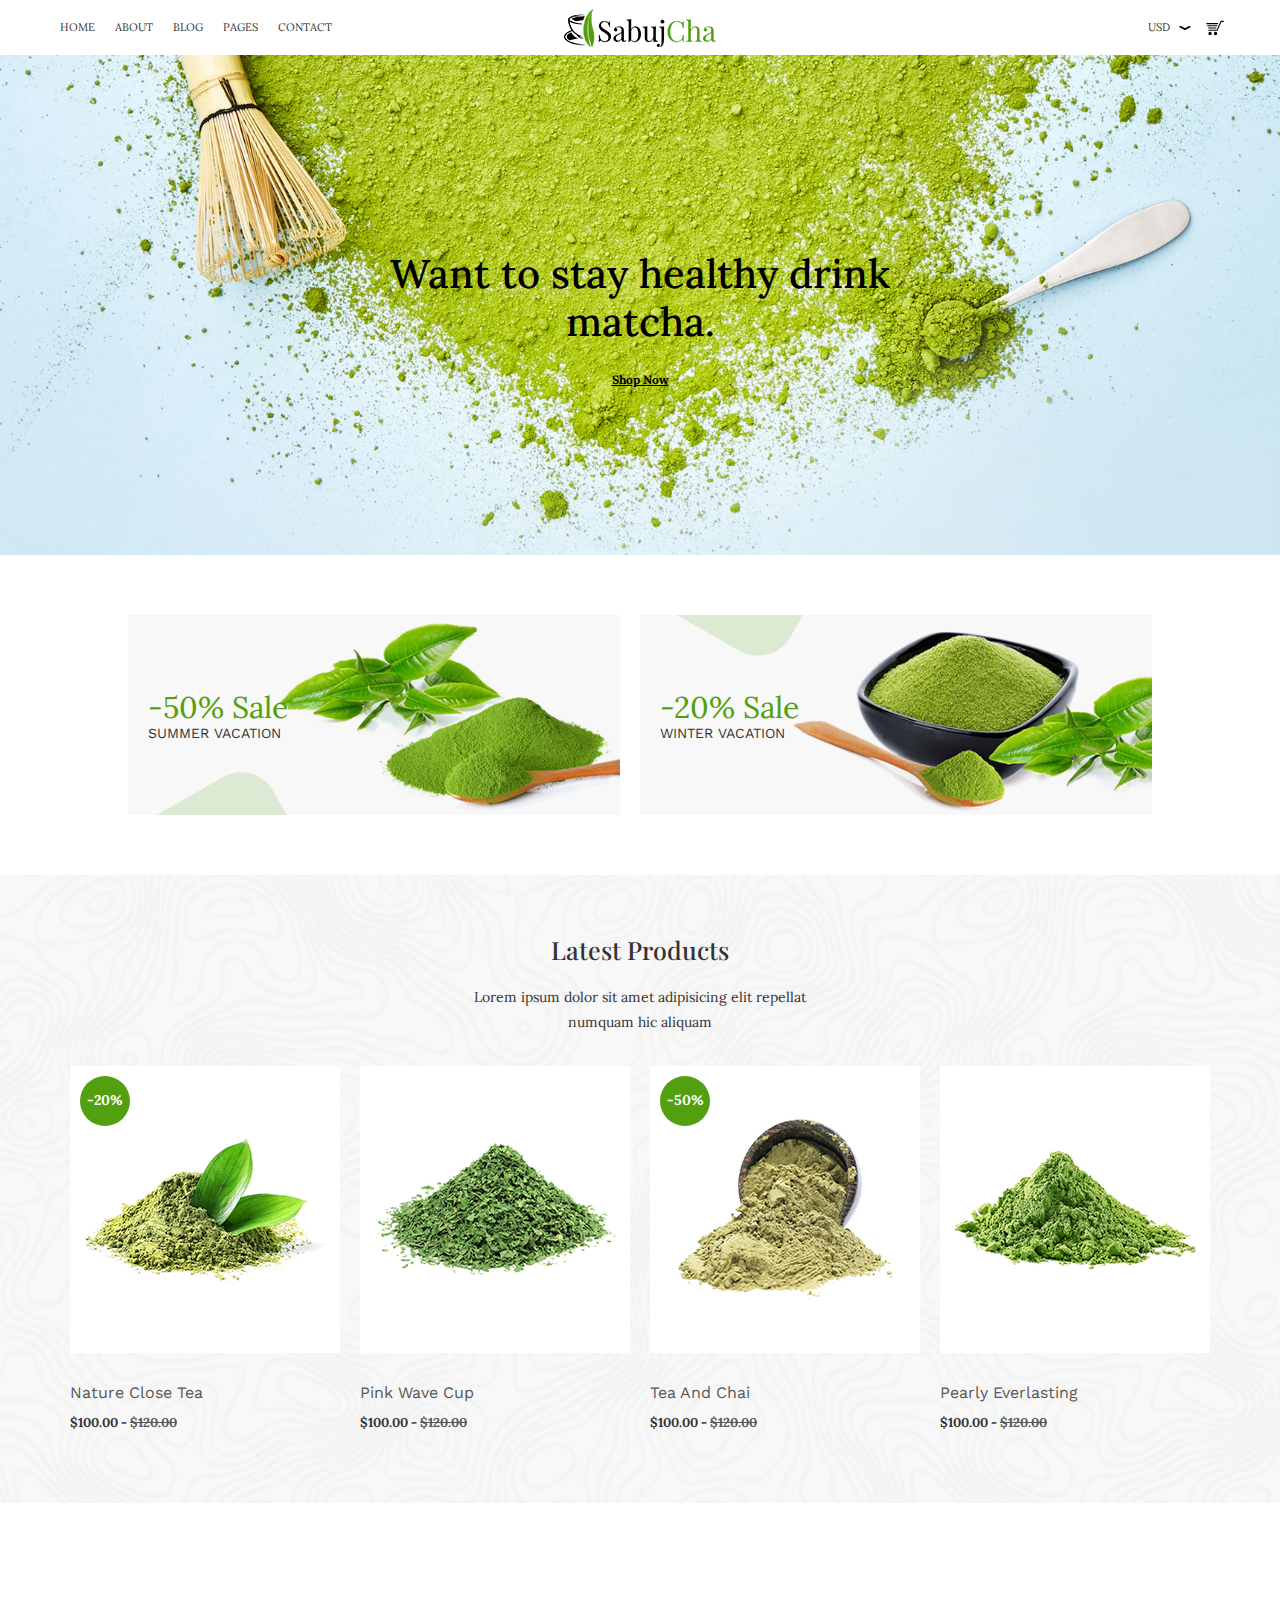
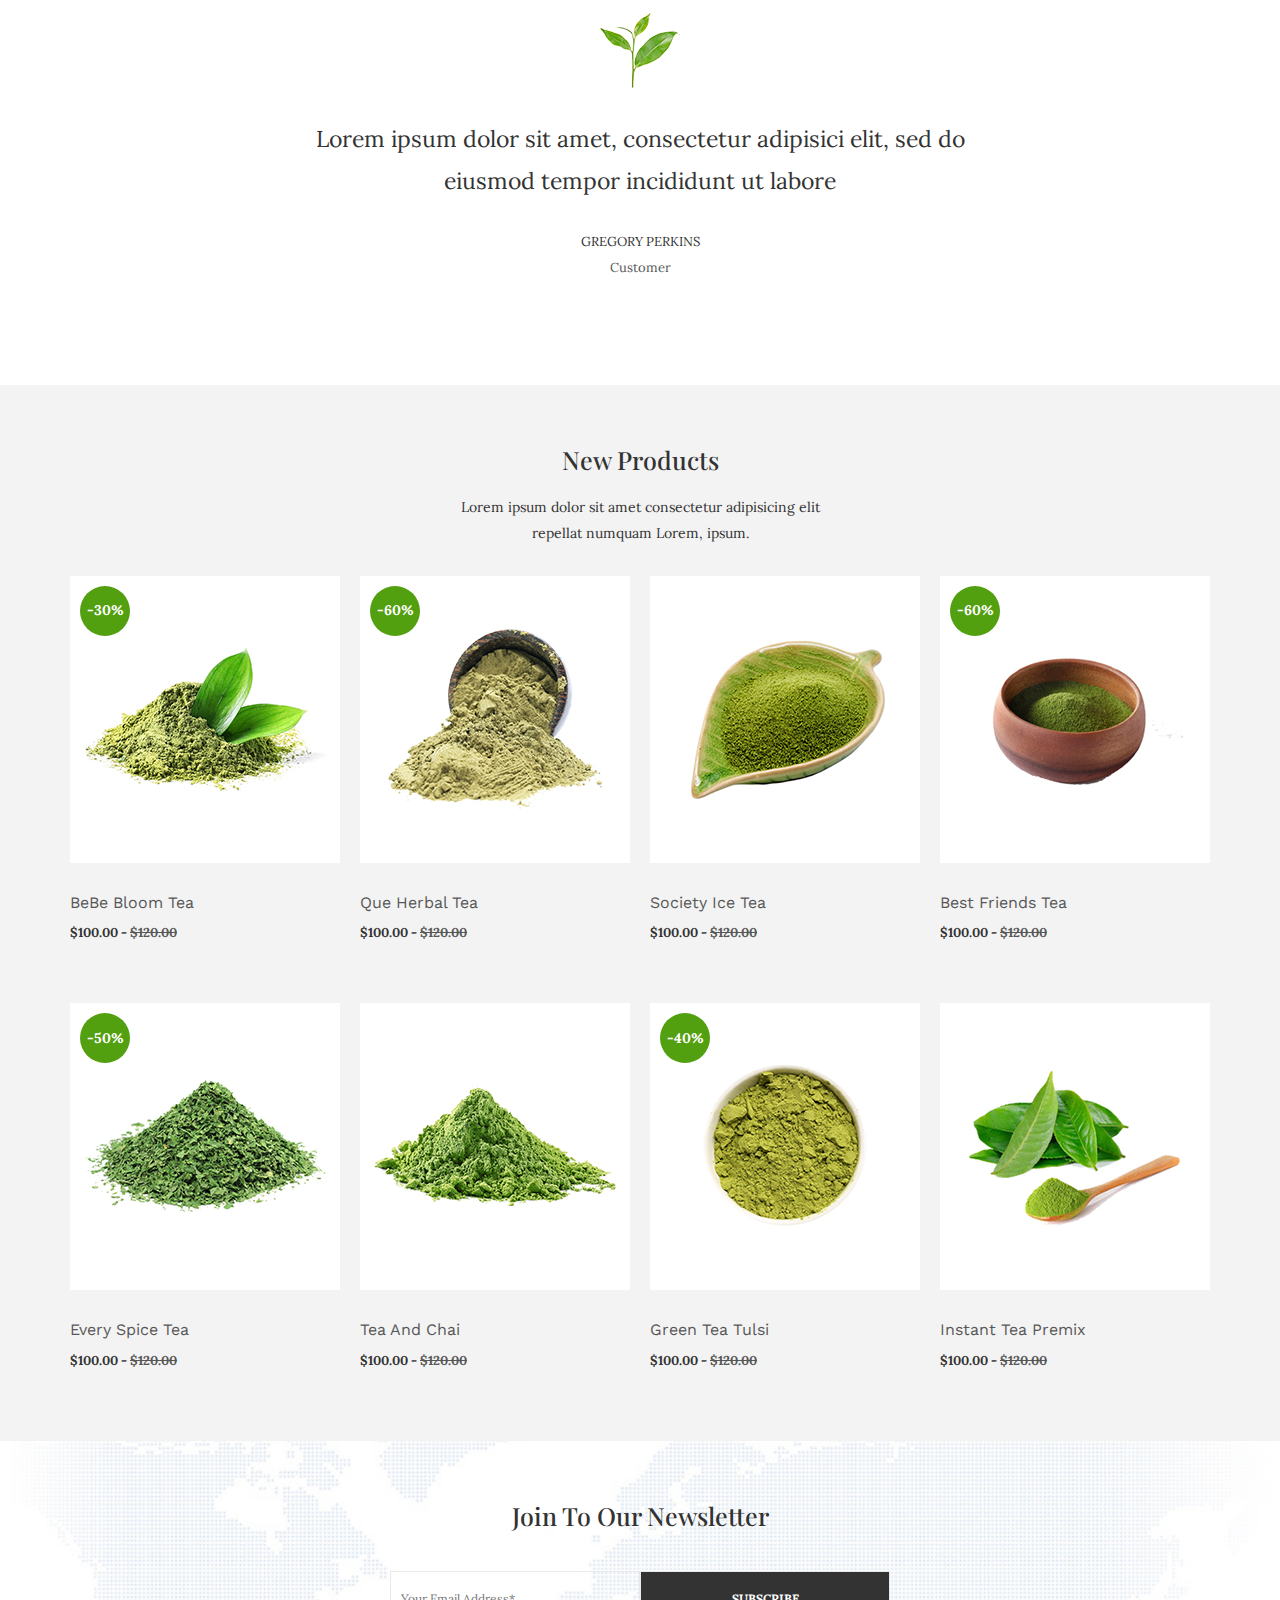
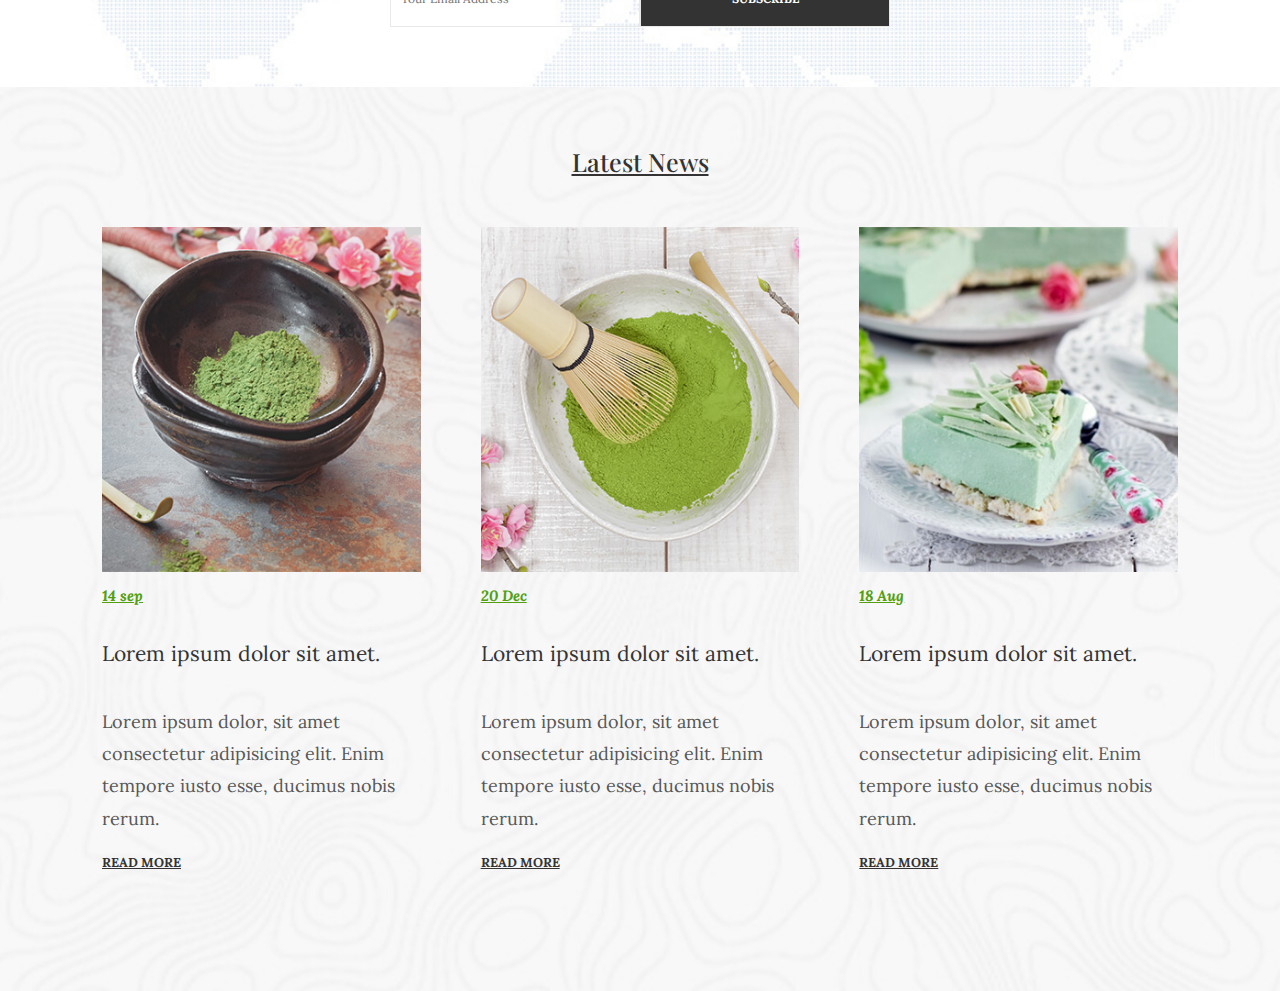
==== index.html @ c45be4be "Se finaliza la sección de -Latest News" ====
<!DOCTYPE html>
<html lang="en">
<head>
    <meta charset="UTF-8">
    <meta http-equiv="X-UA-Compatible" content="IE=edge">
    <meta name="viewport" content="width=device-width, initial-scale=1.0">

    <title>SabujCha Té</title>

    <!-- Google Fonts -->
    <link rel="preconnect" href="https://fonts.googleapis.com">
    <link rel="preconnect" href="https://fonts.gstatic.com" crossorigin>
    <link href="https://fonts.googleapis.com/css2?family=Lora&family=Playfair+Display:wght@500&family=Work+Sans:wght@500&display=swap" rel="stylesheet">

    <!-- Normalize -->
    <link rel="stylesheet" href="css/normalize.css">

    <!-- Estilos -->
    <link rel="stylesheet" href="css/estilos.css">
</head>
<body>
    <!--* Header *-->
    <header class="header">
        <!-- Navegación -->
        <nav class="navegacion escritorio">
            <a href="#" class="navegacion__enlace">Home</a>
            <a href="#" class="navegacion__enlace">About</a>
            <a href="#" class="navegacion__enlace">Blog</a>
            <a href="#" class="navegacion__enlace">Pages</a>
            <a href="#" class="navegacion__enlace">Contact</a>
        </nav>

        <!-- Logo -->
        <div class="header__logo">
            <img src="img/logo.png" alt="Logo">
        </div>

        <!-- Tienda -->
        <div class="tienda">
            <p>USD</p>

            <img src="img/curved-down.svg" alt="Icono" class="tienda__icono">

            <img src="img/navigation-menu.svg" alt="Icono" class="tienda__icono tienda__icono--movil">

            <img src="img/cart-alt.svg" alt="Icono" class="tienda__icono tienda__icono--rotate">
        </div>
    </header> <!--* /Header *-->

    <!--* Hero *-->
    <div class="hero">
        <h1 class="hero__titulo">
            Want to stay healthy drink matcha.
        </h1>

        <a href="#" class="hero__enlace">Shop Now</a>
    </div> <!--* /Hero *-->

    <!--* Banner *-->
    <div class="banner contenedor">
        <div class="banner-card banner-card--1">
            <p class="banner-card__descuento">-50% Sale</p>

            <p class="banner-card__nombre">Summer Vacation  </p>
        </div>

        <div class="banner-card banner-card--2">
            <p class="banner-card__descuento">-20% Sale</p>

            <p class="banner-card__nombre">Winter Vacation  </p>
        </div>
    </div> <!--* /Banner *-->

    <!--* Latest Products *-->
    <section class="latest-products">
        <h2 class="latest-products__heading">Latest Products</h2>

        <p class="latest-products__texto">
            Lorem ipsum dolor sit amet adipisicing elit repellat numquam hic aliquam
        </p>

        <!-- Productos Galería -->
        <div class="productos-galeria">
            <!-- Producto -->
            <div class="card-producto">
                <div class="card-producto--off">
                    <p>-20%</p>
                </div>

                <img src="img/product-1.jpg" alt="Imagen producto" class="card-producto__img">
    
                <p class="card-producto__nombre">Nature close tea</p>
    
                <p class="card-producto__precio">$100.00 - <span>$120.00</span></p>
            </div> <!-- /Producto -->

            <!-- Producto -->
            <div class="card-producto">
                <img src="img/product-2.jpg" alt="Imagen producto" class="card-producto__img">
    
                <p class="card-producto__nombre">Pink wave cup</p>
    
                <p class="card-producto__precio">$100.00 - <span>$120.00</span></p>
            </div> <!-- /Producto -->

            <!-- Producto -->
            <div class="card-producto">
                <div class="card-producto--off">
                    <p>-50%</p>
                </div>

                <img src="img/product-3.jpg" alt="Imagen producto" class="card-producto__img">
    
                <p class="card-producto__nombre">Tea and Chai</p>
    
                <p class="card-producto__precio">$100.00 - <span>$120.00</span></p>
            </div> <!-- /Producto -->
            
            <!-- Producto -->
            <div class="card-producto">
                <img src="img/product-4.jpg" alt="Imagen producto" class="card-producto__img">
    
                <p class="card-producto__nombre">Pearly Everlasting</p>
    
                <p class="card-producto__precio">$100.00 - <span>$120.00</span></p>
            </div> <!-- /Producto -->
        </div> <!-- Productos Galería -->
    </section> <!--* /Latest Products *-->

    <!--* Testimonio *-->
    <div class="testimonio contenedor">
        <img src="img/testi.png" alt="Imagen testimonio" class="testimonio__img">

        <p class="testimonio__texto">
            Lorem ipsum dolor sit amet, consectetur adipisici elit, sed do eiusmod tempor incididunt ut labore
        </p>

        <p class="testimonio__autor">Gregory Perkins</p>

        <p class="testimonio__rol">Customer</p>
    </div> <!--* /Testimonio *-->

    <!--* New Products *-->
    <section class="new-products">
        <h2 class="new-products__heading">New Products</h2>

        <p class="new-products__texto">
            Lorem ipsum dolor sit amet consectetur adipisicing elit repellat numquam Lorem, ipsum.
        </p>

        <!-- Productos Galería -->
        <div class="productos-galeria">
            <!-- Producto -->
            <div class="card-producto">
                <div class="card-producto--off">
                    <p>-30%</p>
                </div>

                <img src="img/product-1.jpg" alt="Imagen producto" class="card-producto__img">
    
                <p class="card-producto__nombre">BeBe bloom tea</p>
    
                <p class="card-producto__precio">$100.00 - <span>$120.00</span></p>
            </div> <!-- /Producto -->

            <!-- Producto -->
            <div class="card-producto">
                <div class="card-producto--off">
                    <p>-60%</p>
                </div>

                <img src="img/product-3.jpg" alt="Imagen producto" class="card-producto__img">
    
                <p class="card-producto__nombre">Que herbal tea</p>
    
                <p class="card-producto__precio">$100.00 - <span>$120.00</span></p>
            </div> <!-- /Producto -->
            
            <!-- Producto -->
            <div class="card-producto">
                <img src="img/product-5.jpg" alt="Imagen producto" class="card-producto__img">
    
                <p class="card-producto__nombre">Society ice tea</p>
    
                <p class="card-producto__precio">$100.00 - <span>$120.00</span></p>
            </div> <!-- /Producto -->

            <!-- Producto -->
            <div class="card-producto">
                <div class="card-producto--off">
                    <p>-60%</p>
                </div>

                <img src="img/product-7.jpg" alt="Imagen producto" class="card-producto__img">
    
                <p class="card-producto__nombre">Best friends tea</p>
    
                <p class="card-producto__precio">$100.00 - <span>$120.00</span></p>
            </div> <!-- /Producto -->
            
            <!-- Producto -->
            <div class="card-producto">
                <div class="card-producto--off">
                    <p>-50%</p>
                </div>

                <img src="img/product-2.jpg" alt="Imagen producto" class="card-producto__img">
    
                <p class="card-producto__nombre">Every spice tea</p>
    
                <p class="card-producto__precio">$100.00 - <span>$120.00</span></p>
            </div> <!-- /Producto -->

            <!-- Producto -->
            <div class="card-producto">
                <img src="img/product-4.jpg" alt="Imagen producto" class="card-producto__img">
    
                <p class="card-producto__nombre">Tea and chai</p>
    
                <p class="card-producto__precio">$100.00 - <span>$120.00</span></p>
            </div> <!-- /Producto -->

            <!-- Producto -->
            <div class="card-producto">
                <div class="card-producto--off">
                    <p>-40%</p>
                </div>

                <img src="img/product-6.jpg" alt="Imagen producto" class="card-producto__img">
    
                <p class="card-producto__nombre">Green tea tulsi</p>
    
                <p class="card-producto__precio">$100.00 - <span>$120.00</span></p>
            </div> <!-- /Producto -->

            <!-- Producto -->
            <div class="card-producto">
                <img src="img/product-8.jpg" alt="Imagen producto" class="card-producto__img">
    
                <p class="card-producto__nombre">Instant tea premix</p>
    
                <p class="card-producto__precio">$100.00 - <span>$120.00</span></p>
            </div> <!-- /Producto -->
        </div> <!-- Productos Galería -->
    </section> <!--* /New Products *-->

    <!--* Newsletter *-->
    <section class="newsletter">
        <h2 class="newsletter__heading">Join to our Newsletter</h2>

        <div class="suscribirse">
            <input type="email" class="suscribirse__input suscribirse__input--email" placeholder="Your Email Address*">

            <input type="submit" class="suscribirse__input suscribirse__input--btn" value="Subscribe">
        </div>
    </section> <!--* Newsletter *-->

    <!--* Latest News *-->
    <section class="latest-news">
        <h2 class="latest-news__heading">Latest News</h2>

        <!-- Entradas de blog -->
        <div class="entradas-blog contenedor">
            <!-- Entrada -->
            <div class="entrada">
                <img src="img/blog-single-1.jpg" alt="Imagen entrada" class="entrada__img">

                <p class="entrada__fecha">14 sep</p>

                <h3 class="entrada__titulo">Lorem ipsum dolor sit amet.</h3>

                <p class="entrada__texto">
                    Lorem ipsum dolor, sit amet consectetur adipisicing elit. Enim tempore iusto esse, ducimus nobis rerum.
                </p>

                <a href="#" class="entrada__enlace">Read More</a>
            </div> <!-- /Entrada -->

            <!-- Entrada -->
            <div class="entrada">
                <img src="img/blog-single-2.jpg" alt="Imagen entrada" class="entrada__img">

                <p class="entrada__fecha">20 Dec</p>

                <h3 class="entrada__titulo">Lorem ipsum dolor sit amet.</h3>

                <p class="entrada__texto">
                    Lorem ipsum dolor, sit amet consectetur adipisicing elit. Enim tempore iusto esse, ducimus nobis rerum.
                </p>

                <a href="#" class="entrada__enlace">Read More</a>
            </div> <!-- /Entrada -->

            <!-- Entrada -->
            <div class="entrada">
                <img src="img/blog-single-3.jpg" alt="Imagen entrada" class="entrada__img">

                <p class="entrada__fecha">18 Aug</p>

                <h3 class="entrada__titulo">Lorem ipsum dolor sit amet.</h3>

                <p class="entrada__texto">
                    Lorem ipsum dolor, sit amet consectetur adipisicing elit. Enim tempore iusto esse, ducimus nobis rerum.
                </p>

                <a href="#" class="entrada__enlace">Read More</a>
            </div> <!-- /Entrada -->
        </div> <!-- /Entradas de blog -->
    </section> <!--* /Latest News *-->
</body>
</html>
---- css/estilos.css ----
/** Custom Propierties **/
:root {
    --fuenteTitulo: 'Playfair Display', serif;
    --fuenteParrafo: 'Lora', serif;
    --fuenteTituloProducto: 'Work Sans', sans-serif;

    --colorPrincipal: #529F0F;
    --gris: #575757;
    --negro: #333333;    
}

/** Globales **/
html {
    font-size: 62.5%;
    box-sizing: border-box;
}

*, *::before, *::after {
    box-sizing: inherit;
}

body {
    font-family: var(--fuenteParrafo);
    font-size: 1.6rem;
    line-height: 1.2;
    color: var(--negro);
}

h1,
h2 {
    font-weight: 500;
}

h1 {
    font-size: 5rem;
}

h2 {
    font-size: 4rem;
}

img {
    max-width: 100%;
    display: block;
}

[class*="contenedor"] {
    max-width: 120rem;
    margin: 0 auto;
    width: 90%;
    background-color: #FFFFFF;
}

/* [class*="btn"] {
    text-decoration: none;
    text-align: center;
    display: inline-block;
    width: 100%;
    padding: .5rem;
    border-radius: .5rem;
    border: 1px solid var(--colorPrincipal);
    font-weight: bold;
    font-size: 1.5rem;
    margin-top: .5rem;
} */

[class*="heading"] {
    text-align: center;
    text-transform: capitalize;
    font-family: var(--fuenteTitulo);
    color: var(--negro);
    font-size: 2.3rem;
    margin: 0;
}

@media (min-width: 768px) { 
    [class*="heading"] {
        font-size: 2.5rem;
    }
}

@media (min-width: 1440px) { 
    [class*="heading"] {
        font-size: 3.5rem;
    }
}

[class*="texto"] {
    text-align: center;
    font-size: 1.2rem;
    line-height: 1.8;
}

@media (min-width: 768px) { 
    [class*="texto"] {
        font-size: 1.4rem;
    }
}

@media (min-width: 1440px) { 
    [class*="texto"] {
        font-size: 1.8rem;
    }
}

/** Header **/
.header {
    display: flex;
    align-items: center;
    justify-content: space-between;
    margin: 1rem 2rem;
    font-size: 1.1rem;
    text-transform: uppercase;
}

@media (min-width: 992px) {
    .header {
        position: relative;
        margin: 1rem 5rem;
    }   
}

.navegacion {
    display: none;
}

@media (min-width: 992px) {
    .navegacion {
        display: flex;
        justify-content: space-around;
        padding: 0;
    }
    
    .navegacion__enlace {
        margin: 0 1rem;
        color: var(--negro);
        text-decoration: none;
        padding: 1rem;
        margin: 0;
    }

    .navegacion__enlace:hover {
        background-color: var(--colorPrincipal);
        color: #FFFFFF;
    }
} 

@media (min-width: 992px) {
    .header__logo {
        position: absolute;
        right: calc(50% - 76px);
    }
}

.tienda {
    display: flex;
    align-items: center;
}

.tienda__icono {
    width: 2rem;
    height: 2rem;
    margin: 0 .5rem;
}

.tienda__icono--rotate {
    display: none;
}

@media (min-width: 992px) {
    .tienda__icono--rotate {
        display: block;
        transform: rotateY(180deg);
    }

    .tienda__icono--movil {
        display: none;
    }
}

/** Hero **/
.hero {
    background-image: url(../img/slider-2.jpg);
    background-repeat: no-repeat;
    background-size: cover;
    background-position: bottom;
    height: 50rem;
    display: flex;
    flex-direction: column;
    justify-content: center;
    align-items: center;
    margin-bottom: 6rem;
}

.hero__titulo {
    text-align: center;
    line-height: 1.2;
    font-size: 3rem;
    max-width: 90%;
    color: #000000;
}

@media (min-width: 768px) {
    .hero__titulo {
        max-width: 50%;
        font-size: 4rem;
    }
}

@media (min-width: 992px) {
    .hero__titulo {
        max-width: 40%;
        font-size: 4rem;
    }
}

.hero__enlace {
    color: #000000;
    font-weight: bold;
}

@media (min-width: 992px) {
    .hero__enlace {
        font-size: 1.2rem;
    }
}

/** Banner **/
.banner {
    width: 100%;
    max-width: 90%;
    height: 100%;
}

@media (min-width: 640px) {
    .banner {
        display: grid;
        grid-template-columns: repeat(2, 50%);
    }
}

@media (min-width: 992px) { 
    .banner {
        max-width: 80%;
    }
}

.banner-card {
    padding: 1rem;
    margin: 0 0 4rem 0;
    height: 15rem;
    display: flex;
    flex-direction: column;
    justify-content: center; 
}

@media (min-width: 768px) { 
    .banner-card {
        padding-left: 2rem;
    }
}

@media (min-width: 992px) { 
    .banner-card {
        height: 20rem;
        margin: 0;
    }
}

@media (min-width: 1440px) { 
    .banner-card {
        height: 25rem;
        padding-left: 4rem;
    }
}

@media (min-width: 1800px) { 
    .banner-card {
        height: 32rem;
        padding-left: 4rem;
    }
}

.banner-card:last-of-type {
    margin: 0;
}

.banner-card--1,
.banner-card--2 {
    background-repeat: no-repeat;
    background-size: cover;
    background-position: center center;
    background-attachment: scroll;
}

.banner-card--1 {
    background-image: url(../img/banner-1.png);
}

@media (min-width: 640px) { 
    .banner-card--1 {
        margin-right: 2rem;
    }
}

.banner-card--2 {
    background-image: url(../img/banner-2.png);
}

.banner-card__descuento {
    margin: 0;
    color: var(--colorPrincipal);
    font-size: 3rem;
}

@media (min-width: 1440px) { 
    .banner-card__descuento {
        font-size: 4rem;
    }
}

.banner-card__nombre {
    margin: 0;
    font-family: var(--fuenteTituloProducto);
    text-transform: uppercase;
    font-size: 1.4rem;
}

@media (min-width: 1440px) { 
    .banner-card__nombre {
        font-size: 1.6rem;
    }
}

/** Latest Products **/
.latest-products {
    background-image: url(../img/bg-1.jpg);
    background-repeat: no-repeat;
    background-position: center center;
    background-size: cover;
    margin-top: 6rem;
    padding: 6rem 2rem;
    display: flex;
    flex-direction: column;
    align-items: center;
}

.latest-products__texto {
    margin: 2rem 0 0 0;
}

@media (min-width: 480px) { 
    .latest-products__texto {
        max-width: 80%;
    }
}

@media (min-width: 640px) { 
    .latest-products__texto {
        max-width: 50%;
    }
}

@media (min-width: 992px) { 
    .latest-products__texto {
        max-width: 40%;
    }
}

@media (min-width: 1280px) { 
    .latest-products__texto {
        max-width: 30%;
    }
}

@media (min-width: 1800px) { 
    .latest-products__texto {
        max-width: 25%;
    }
}

.productos-galeria {
    display: grid;
    grid-template-columns: 1fr;
    justify-items: center;
}

@media (min-width: 640px) { 
    .productos-galeria {
        grid-template-columns: repeat(2, 1fr);
        gap: 2rem;
    }
}

@media (min-width: 992px) { 
    .productos-galeria {
        grid-template-columns: repeat(4, 1fr);
    }
}

@media (min-width: 1800px) { 
    .productos-galeria {
        grid-template-columns: repeat(4, 20%);
        justify-content: center;
    }
}

.card-producto {
    position: relative;
}

.card-producto--off {
    width: 5rem;
    height: 5rem;
    position: absolute;
    z-index: 1;
    top: 40px;
    left: 10px;
    background-color: var(--colorPrincipal);
    border-radius: 50%;
    display: flex;
    align-items: center;
    justify-content: center;
    
}

.card-producto--off p {
    text-align: center;
    font-size: 1.4rem;
    margin: 0;
    font-weight: bold;
    color: #FFFFFF;
    
}

.card-producto__img {
    margin: 3rem 0;
    position: relative;
}


.card-producto__nombre {
    margin: 0;
    text-align: left;
    text-transform: capitalize;
    font-size: 1.6rem;
    font-family: var(--fuenteTituloProducto);
    color: var(--gris);
}

.card-producto__precio {
    text-align: left;
    font-size: 1.3rem;
    color: var(--negro);
    font-weight: bold;
}

.card-producto__precio span {
    color: var(--gris);
    text-decoration: line-through;
}

/** Testimonio **/
.testimonio {
    margin-top: 6rem;
    padding: 5rem 1rem;
    display: flex;
    flex-direction: column;
    align-items: center;
    justify-content: center;
}

.testimonio__texto {
    font-size: 1.6rem;
    margin-top: 3rem;
}

@media (min-width: 640px) { 
    .testimonio__texto {
        max-width: 85%;
    }
}

@media (min-width: 768px) { 
    .testimonio__texto {
        max-width: 90%;
        font-size: 2rem;
    }
}

@media (min-width: 992px) { 
    .testimonio__texto {
        max-width: 70%;
    }
}

@media (min-width: 1280px) { 
    .testimonio__texto {
        max-width: 55%;
    }
}

@media (min-width: 1280px) { 
    .testimonio__texto {
        max-width: 60%;
        font-size: 2.3rem;
    }
}

.testimonio__autor {
    margin: 1rem 0 0 0;
    font-size: 1.2rem;
    text-transform: uppercase;
}

@media (min-width: 1280px) { 
    .testimonio__autor {
        font-size: 1.3rem;
    }
}

@media (min-width: 1440px) { 
    .testimonio__autor {
        font-size: 1.5rem;
    }
}

.testimonio__rol {
    margin: 1rem 0 0 0;
    color: var(--gris);
    font-size: 1.1rem;

}

@media (min-width: 1280px) { 
    .testimonio__rol {
        font-size: 1.3rem;
    }
}

@media (min-width: 1440px) { 
    .testimonio__rol {
        font-size: 1.4rem;
    }
}

/** New Products **/
.new-products {
    background-color: #F3F3F3;
    margin-top: 6rem;
    padding: 6rem 2rem;
    display: flex;
    flex-direction: column;
    align-items: center;
}

.new-products__texto {
    margin: 2rem 0 0 0;
}

@media (min-width: 480px) { 
    .new-products__texto {
        max-width: 80%;
    }
}

@media (min-width: 640px) { 
    .new-products__texto {
        max-width: 50%;
    }
}

@media (min-width: 992px) { 
    .new-products__texto {
        max-width: 40%;
    }
}

@media (min-width: 1280px) { 
    .new-products__texto {
        max-width: 30%;
    }
}

@media (min-width: 1800px) { 
    .new-products__texto {
        max-width: 25%;
    }
}

/** Newsletter **/
.newsletter {
    background-image: url(../img/bg-2.jpg);
    background-repeat: no-repeat;
    background-position: center center;
    background-size: cover;
    margin: 0;
    padding: 6rem 2rem;
    display: flex;
    flex-direction: column;
    align-items: center;
}

.suscribirse {
    margin-top: 4rem;
    display: flex;
    flex-direction: column;
}

@media (min-width: 640px) { 
    .suscribirse {
        flex-direction: row;
    }
}

@media (min-width: 1440px) { 
    .suscribirse {
        margin-top: 6rem;
    }
}

.suscribirse__input {
    display: inline-block;
    padding: 2rem 1rem;
    background-color: transparent;
    border: 1px solid #E9E9E9;
    width: 25rem;
    color: var(--gris);
    font-size: 1.2rem;
}

@media (min-width: 480px) { 
    .suscribirse__input {
        width: 30rem;
    }
}

@media (min-width: 640px) { 
    .suscribirse__input {
        width: 25rem;
    }
}

@media (min-width: 1440px) { 
    .suscribirse__input {
        padding: 2rem;
        font-size: 1.6rem;
        width: 30rem;
    }
}

.suscribirse__input--email {
    margin-bottom: 2rem;
}

@media (min-width: 640px) { 
    .suscribirse__input--email {
        margin-bottom: 0;
    }
}

.suscribirse__input--btn {
    background-color: var(--negro);
    text-transform: uppercase;
    color: #FFFFFF;
    font-weight: bold;
    cursor: pointer;
}

.suscribirse__input--btn:hover {
    background-color: var(--colorPrincipal);
}

/** Latest News **/
.latest-news {
    background-image: url(../img/bg-1.jpg);
    background-repeat: no-repeat;
    background-position: center center;
    background-size: cover;
    padding: 6rem 2rem;
    display: flex;
    flex-direction: column;
    align-items: center;
}

.latest-news__heading {
    text-decoration: underline;
}

.entradas-blog {
    margin-top: 3rem;
    display: grid;
    grid-template-columns: 1fr;
    justify-items: center;
    background-color: transparent;
}

@media (min-width: 640px) { 
    .entradas-blog {
        grid-template-columns: repeat(2, 1fr);
        gap: 2rem;
    }
}

@media (min-width: 992px) { 
    .entradas-blog {
        grid-template-columns: repeat(3, 1fr);
        align-items: start;
    }
}

.entrada {
    margin-bottom: 4rem;
    display: flex;
    flex-direction: column;
    justify-content: center;
    padding: 2rem;
}

.entrada:last-of-type {
    margin-bottom: 0;
}


.entrada__fecha {
    color: var(--colorPrincipal);
    font-weight: bold;
    font-style: italic;
    font-size: 1.2rem;
    text-decoration: underline;
}

@media (min-width: 1280px) { 
    .entrada__fecha {
        font-size: 1.5rem;
    }
}

@media (min-width: 1440px) { 
    .entrada__fecha {
        font-size: 1.8rem;
    }
}

.entrada__titulo {
    color: var(--negro);
    font-weight: 400;
    font-size: 1.8rem;
    text-align: left;
}

@media (min-width: 1280px) { 
    .entrada__titulo {
        font-size: 2.1rem;
    }
}

@media (min-width: 1440px) { 
    .entrada__titulo {
        font-size: 2.5rem;
    }
}

.entrada__texto {
    margin-bottom: 2rem;
    color: var(--gris);
    font-size: 1.5rem;
    text-align: left;
    max-width: 100%;
}

@media (min-width: 1280px) { 
    .entrada__texto {
        font-size: 1.8rem;
    }
}

@media (min-width: 1440px) { 
    .entrada__texto {
        font-size: 2rem;
    }
}

.entrada__enlace {
    color: var(--negro);
    text-transform: uppercase;
    font-size: 1.1rem;
    font-weight: bold;
    cursor: pointer;
}

@media (min-width: 1280px) { 
    .entrada__enlace {
        font-size: 1.3rem;
    }
}

@media (min-width: 1440px) { 
    .entrada__enlace {
        font-size: 1.5rem;
    }
}

.entrada__enlace:hover {
    color: var(--colorPrincipal);
}
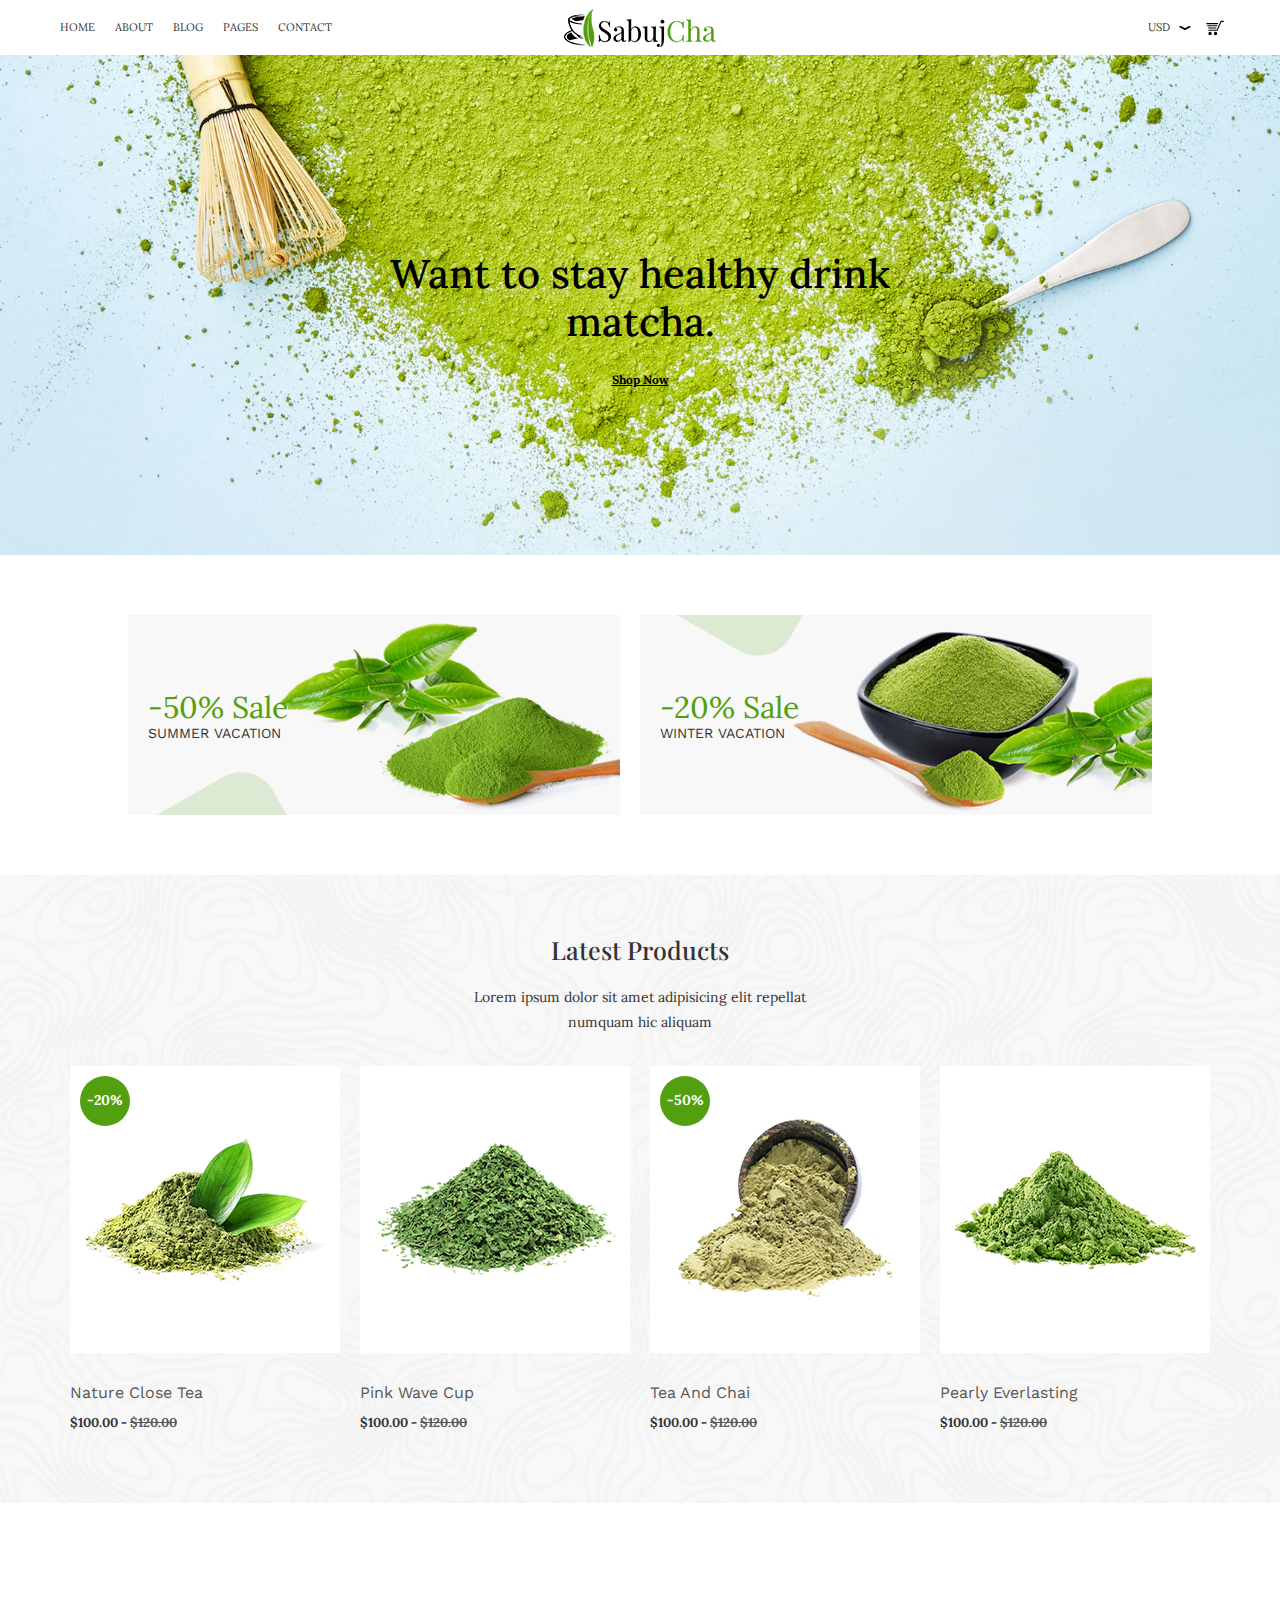
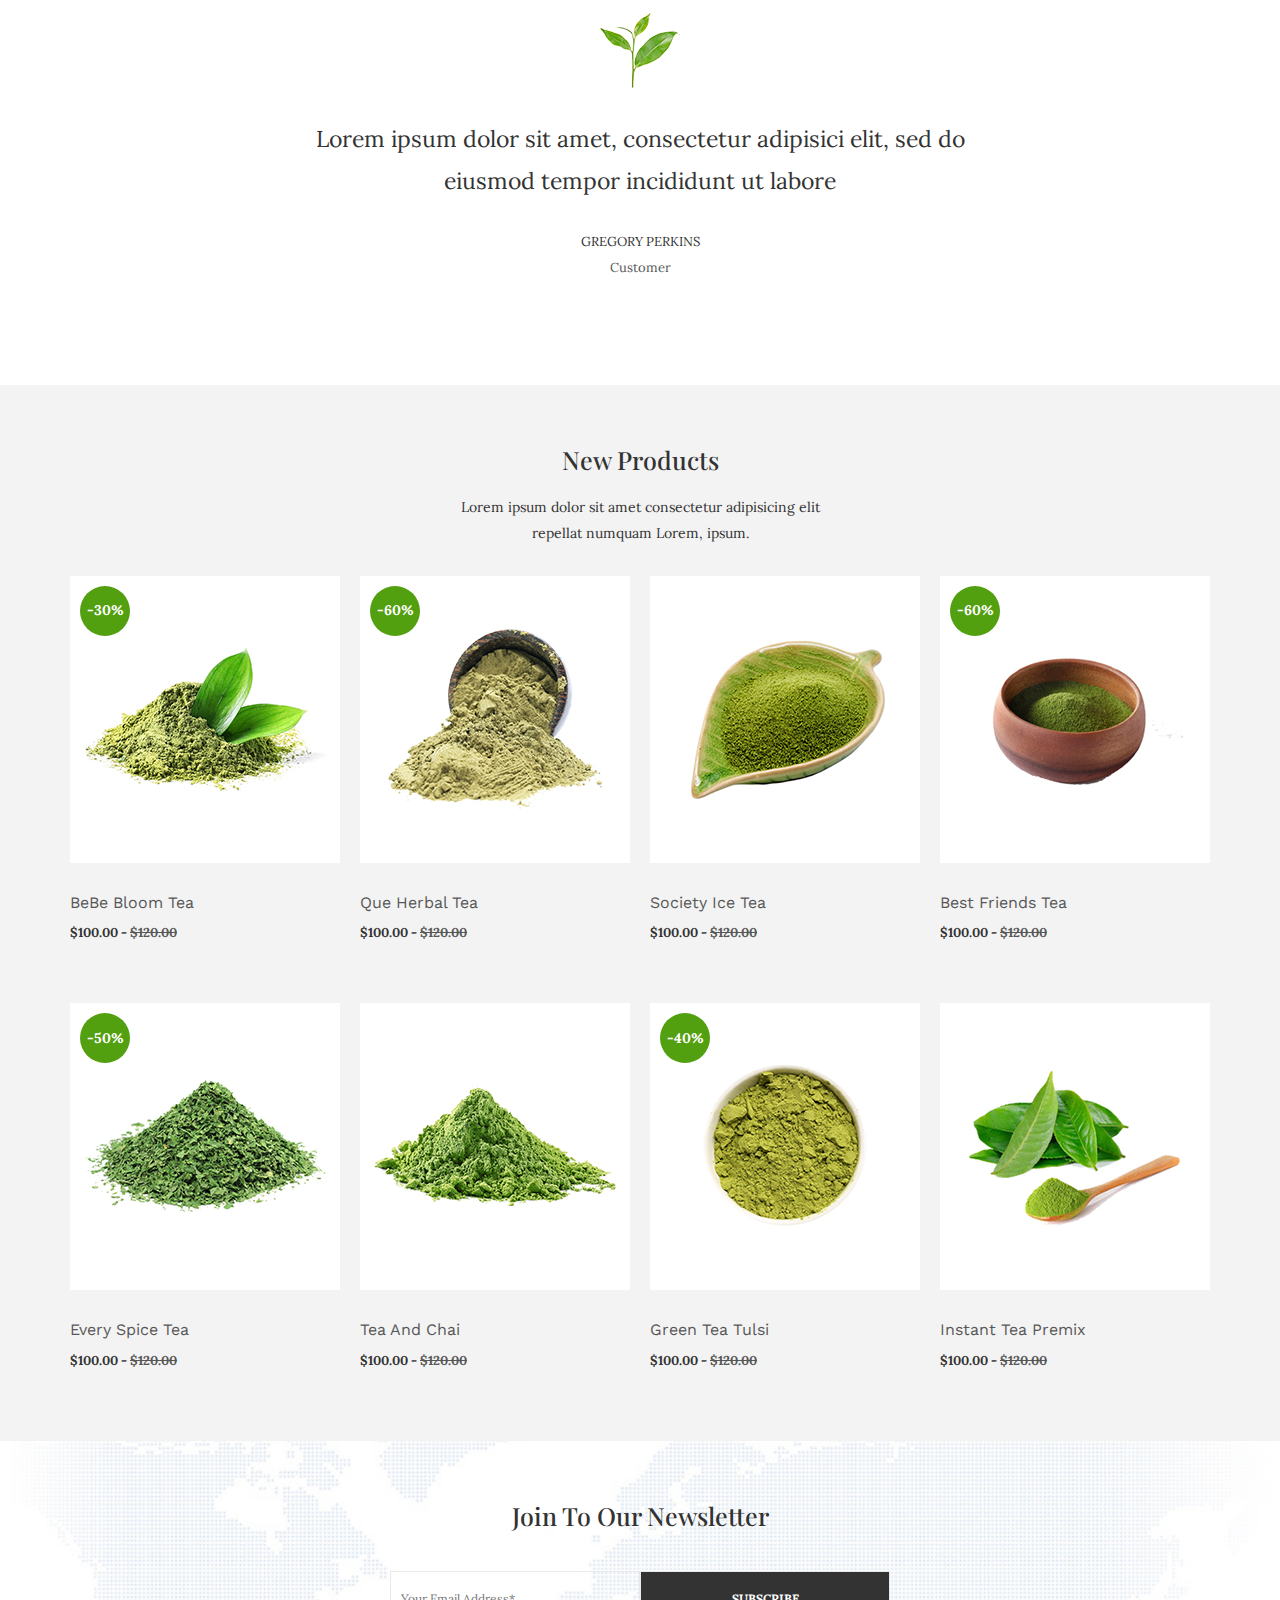
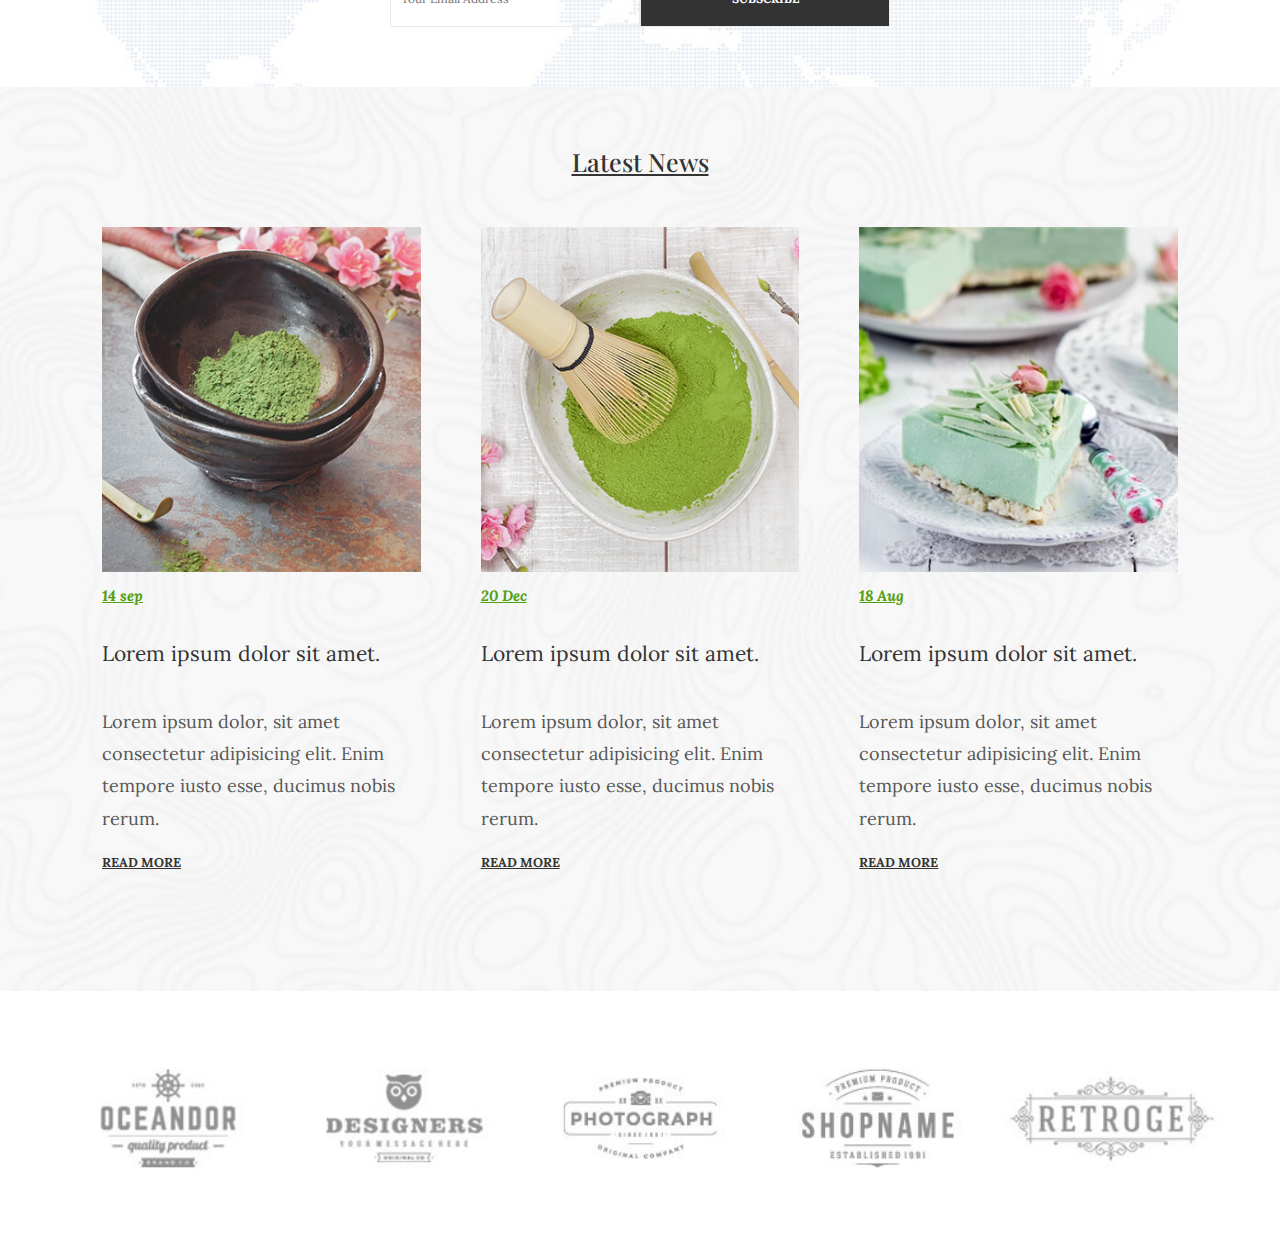
==== commit 69c96451: "Se finaliza la sección -Customers-. En la versión móvil se hace slider" ====
--- a/index.html
+++ b/index.html
@@ -307,5 +307,26 @@
             </div> <!-- /Entrada -->
         </div> <!-- /Entradas de blog -->
     </section> <!--* /Latest News *-->
+
+    <!--* Customers *-->
+    <div class="customers contenedor">
+        <ul class="customers__lista">
+            <li class="customers__lista-elemento">
+                <img src="img/1.jpg" alt="Imagen cliente">
+            </li>
+            <li class="customers__lista-elemento">
+                <img src="img/2.jpg" alt="">
+            </li>
+            <li class="customers__lista-elemento">
+                <img src="img/3.jpg" alt="">
+            </li>
+            <li class="customers__lista-elemento">
+                <img src="img/4.jpg" alt="">
+            </li>
+            <li class="customers__lista-elemento">
+                <img src="img/5.jpg" alt="">
+            </li>
+        </ul>
+    </div> <!--* /Customers *-->
 </body>
 </html>--- a/css/estilos.css
+++ b/css/estilos.css
@@ -803,4 +803,79 @@
 
 .entrada__enlace:hover {
     color: var(--colorPrincipal);
+}
+
+/** Customers **/
+.customers {
+    padding: 4rem;
+    width: 100%;
+    overflow: hidden;
+}
+
+.customers__lista {
+    padding: 2rem;
+    display: flex;
+    justify-content: center;
+    width: 400%;
+    animation: transision 20s infinite alternate linear;
+}
+
+@media (min-width: 640px) { 
+    .customers__lista {
+        animation: none;
+        max-width: 100%;
+        align-items: center;
+    }
+}
+
+@media (min-width: 1280px) { 
+    .customers__lista {
+        display: grid;
+        grid-template-columns: repeat(5, 20%);
+        gap: 2rem;
+    }
+}
+
+.customers__lista-elemento {
+    list-style: none;
+    width: 100%;
+}
+
+@media (min-width: 1440px) { 
+    .customers__lista-elemento {
+        
+    }
+}
+.customers__lista-elemento img {
+    width: 90%;
+}
+
+@media (min-width: 480px) { 
+    .customers__lista-elemento img {
+        width: 60%;
+    }
+}
+
+@media (min-width: 640px) { 
+    .customers__lista-elemento img {
+        width: 100%;
+    }
+}
+
+/* Animación slider */
+@keyframes transision {
+    0% { margin-left: 0; }
+    15% { margin-left: 0; }
+
+    20% { margin-left: -70%; }
+    35% { margin-left: -70%; }
+
+    40% { margin-left: -150%; }
+    55% { margin-left: -150%; }
+
+    60% { margin-left: -220%; }
+    65% { margin-left: -220%; }
+    
+    70% { margin-left: -300%; }
+    100% { margin-left: -300%; }
 }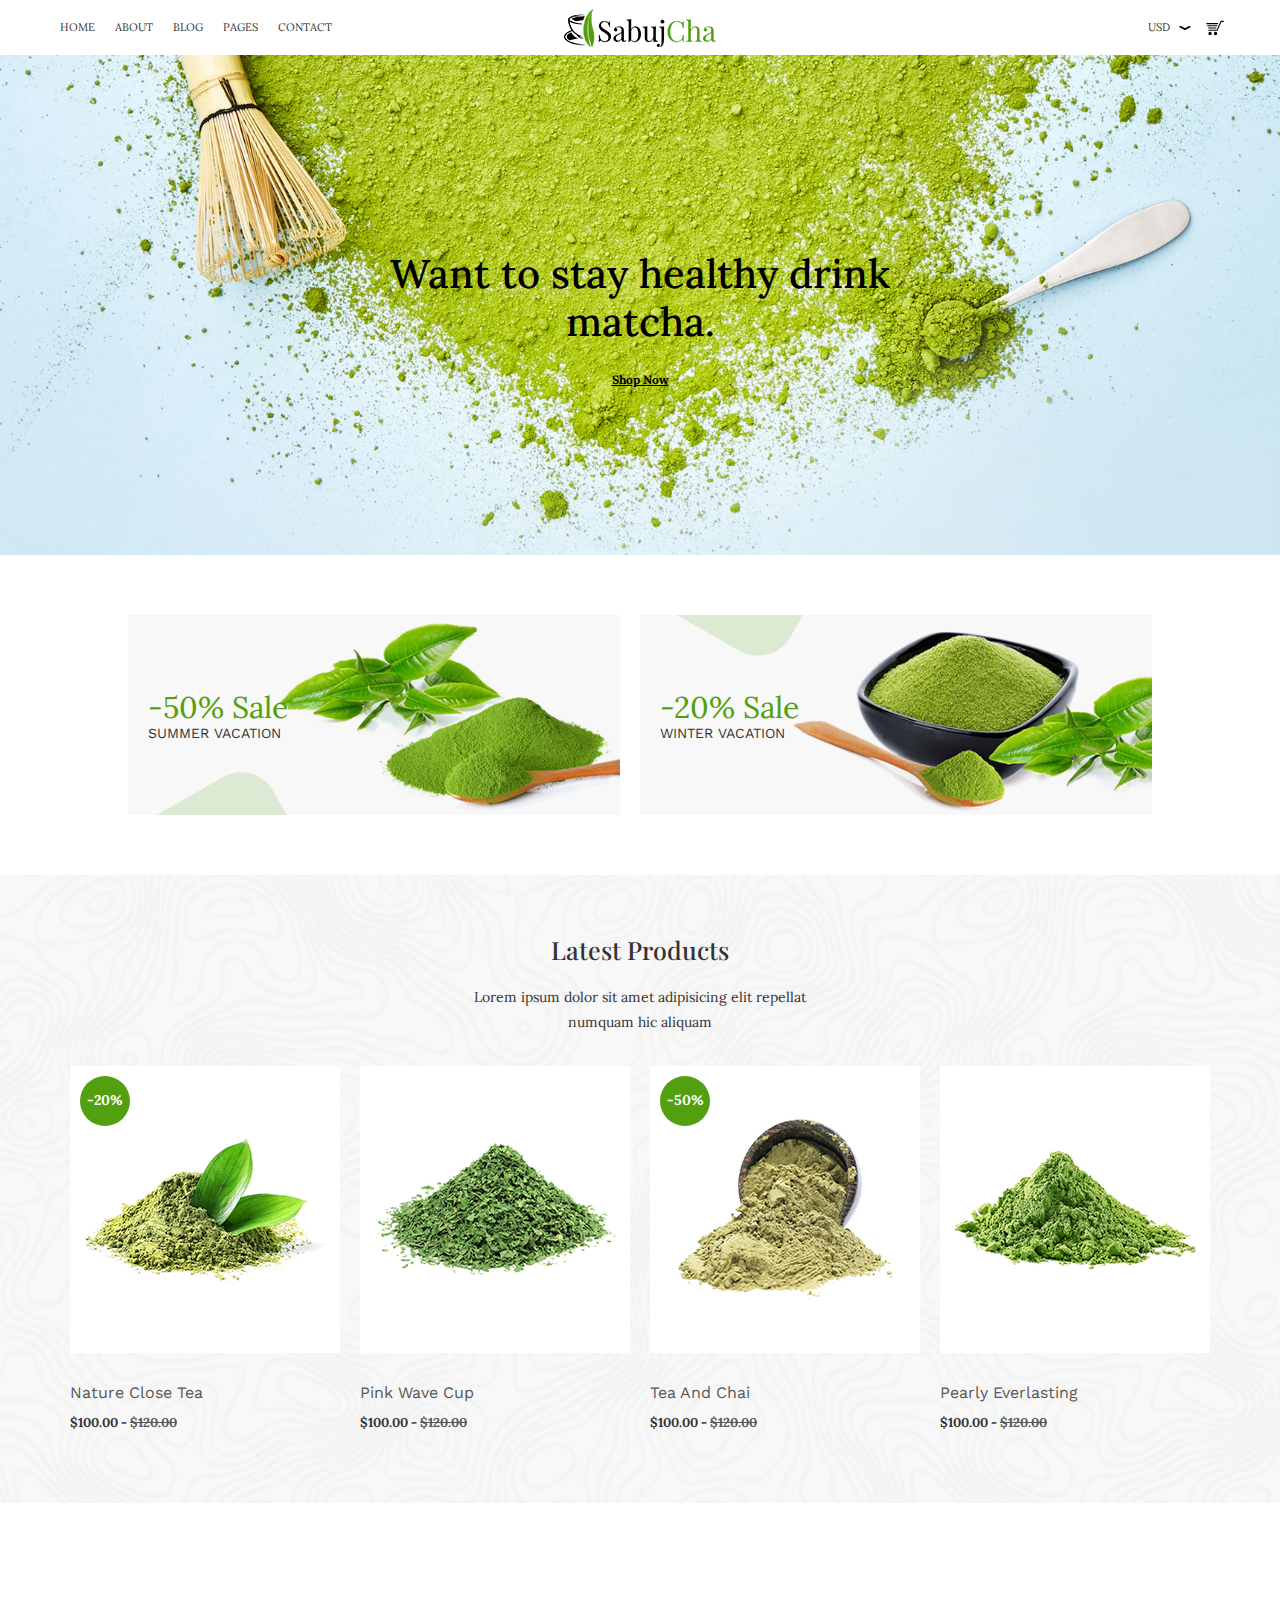
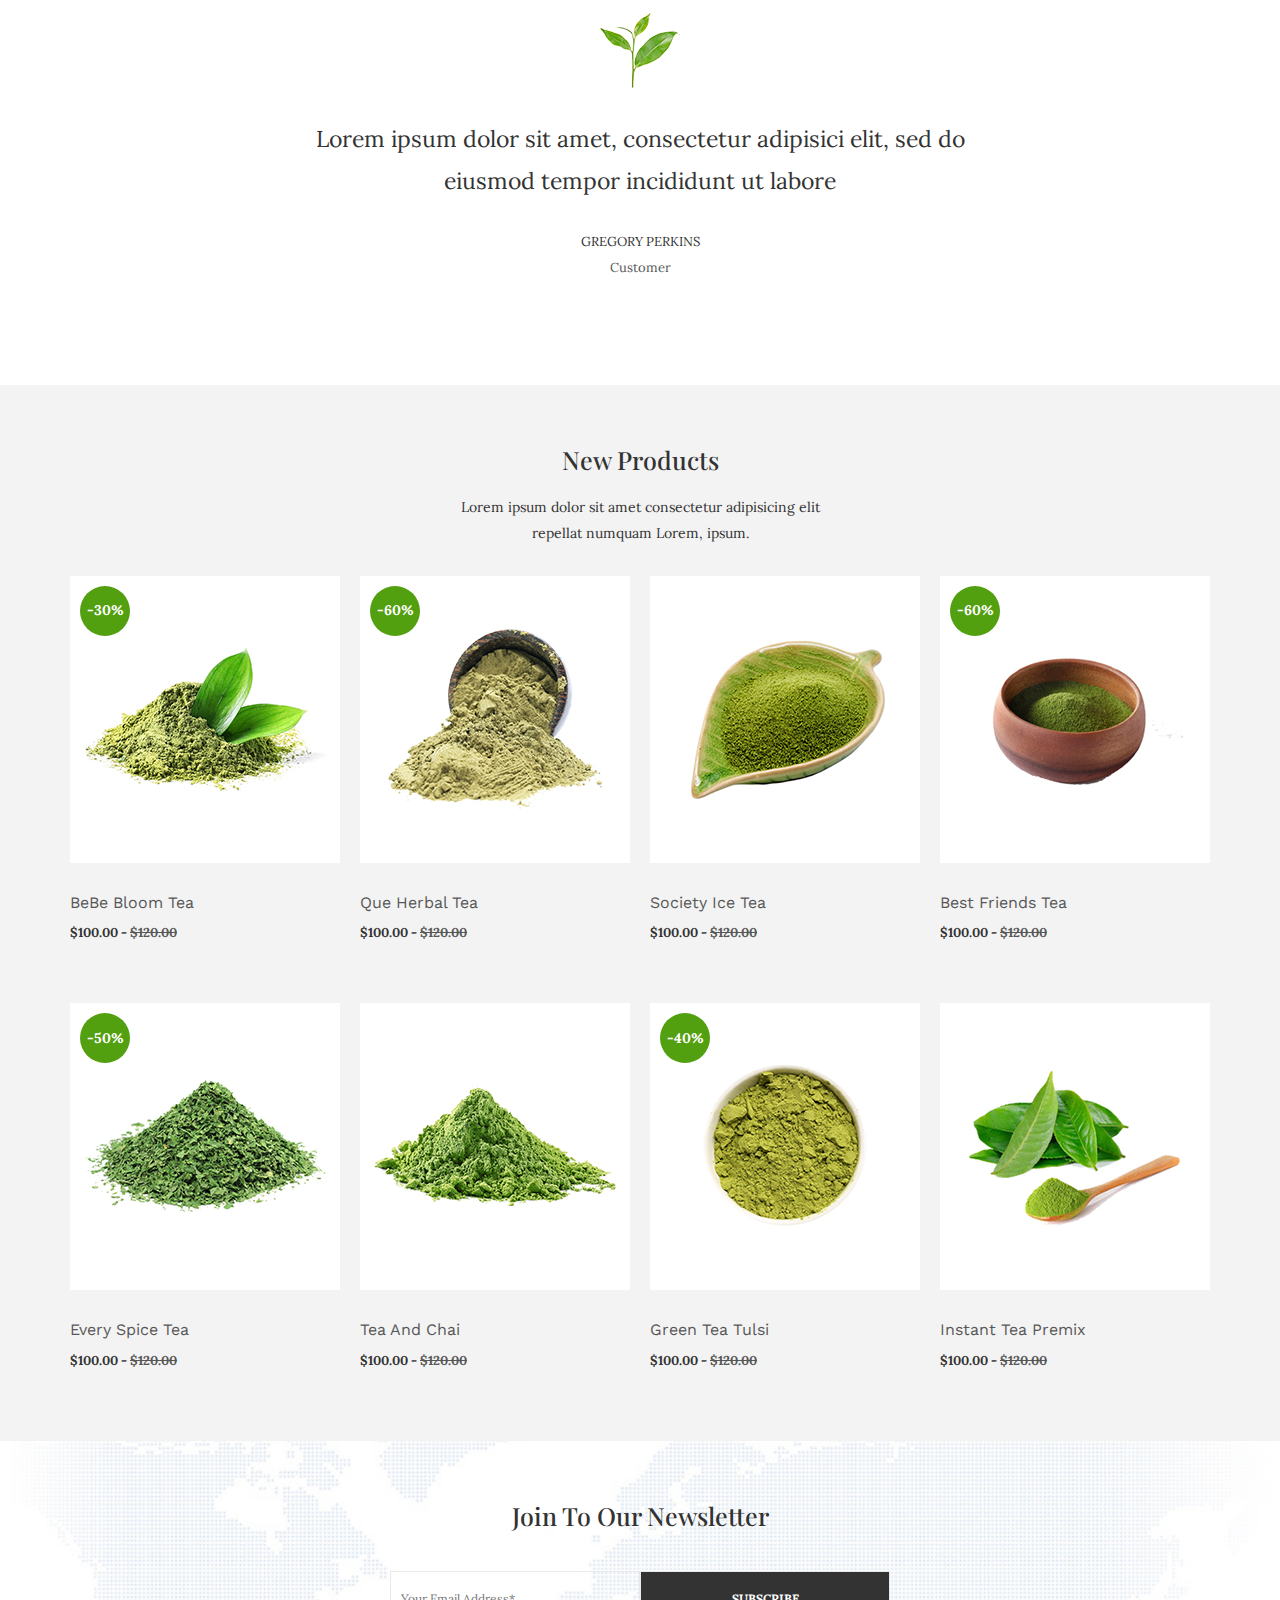
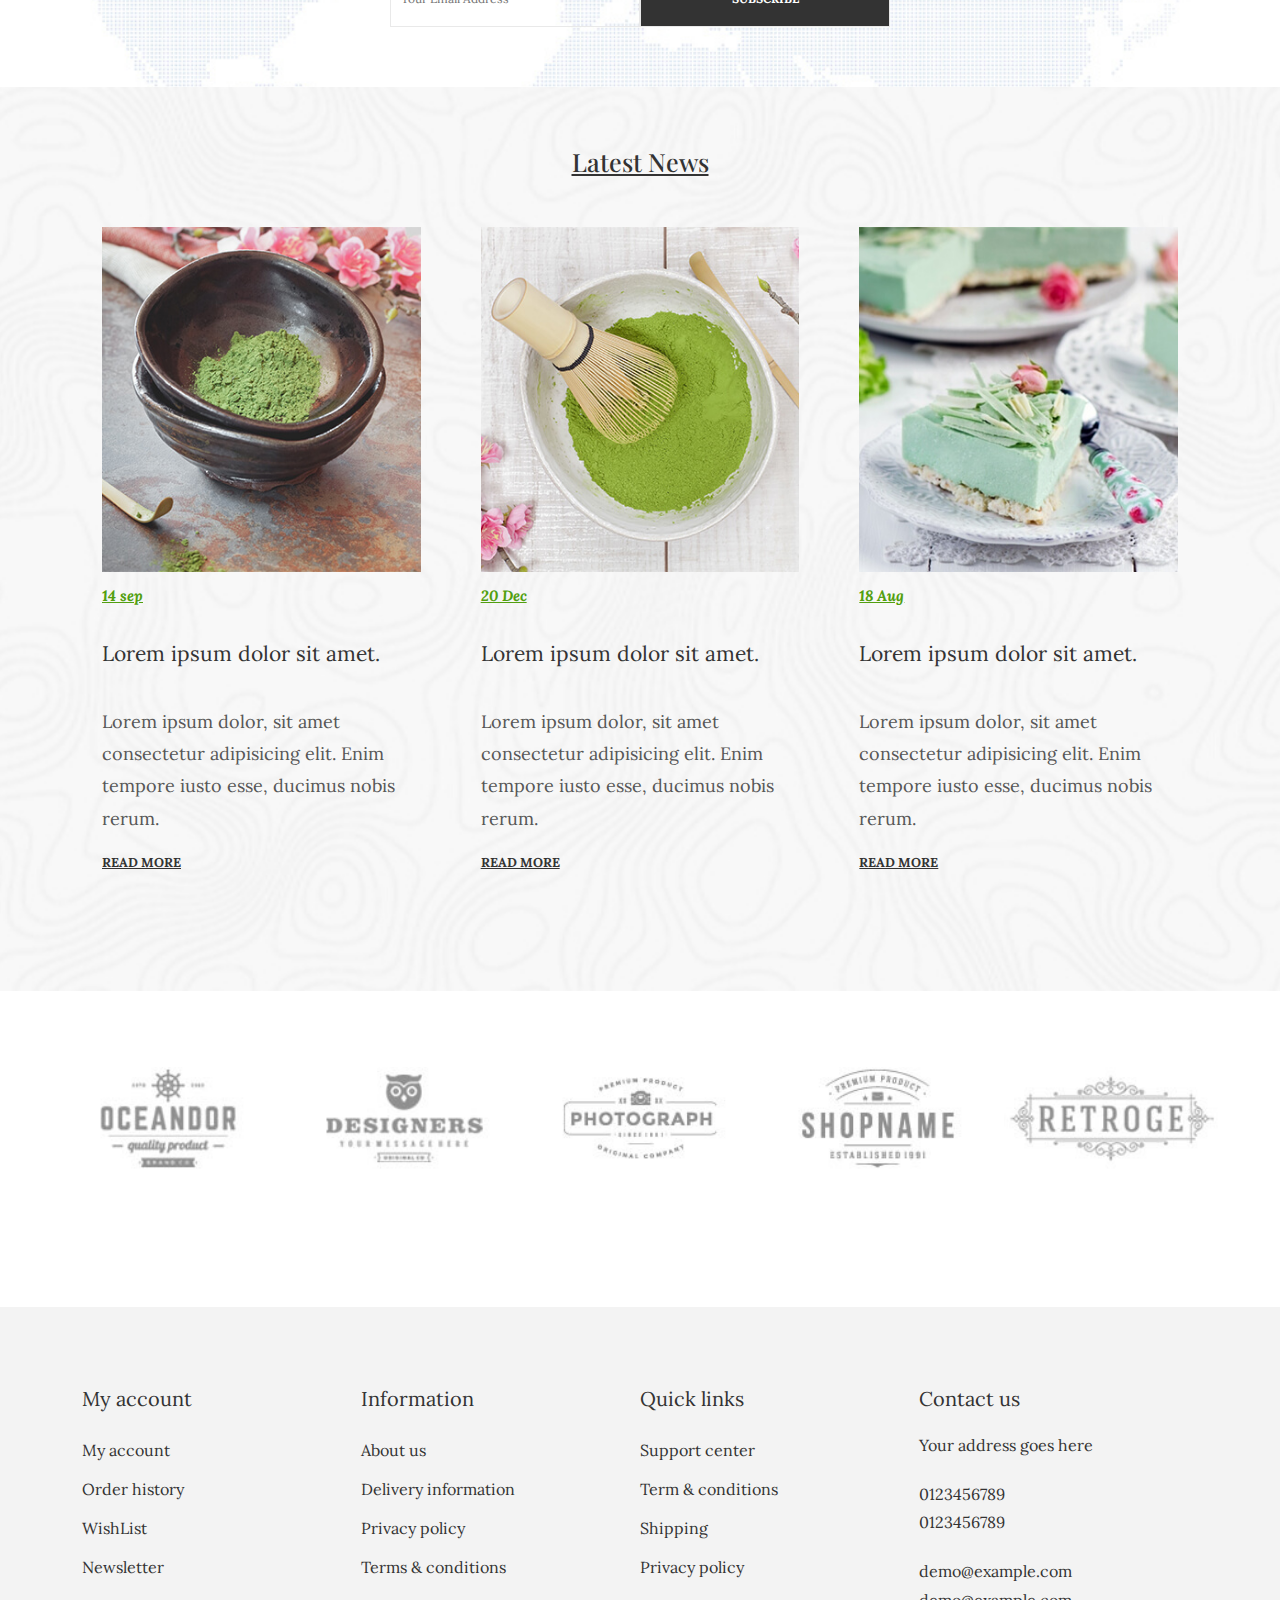
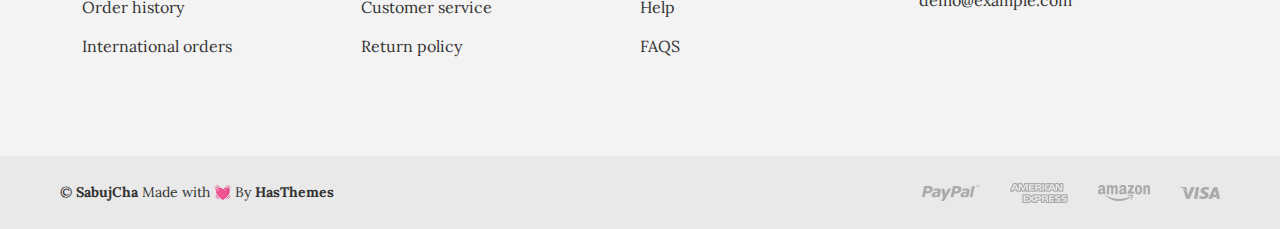
==== commit e33fbeaf: "Se finaliza la sección del footer" ====
--- a/index.html
+++ b/index.html
@@ -328,5 +328,76 @@
             </li>
         </ul>
     </div> <!--* /Customers *-->
+
+    <!--* Footer *-->
+    <footer class="footer">
+        <!-- Enlaces -->
+        <div class="enlaces contenedor">
+            <!-- Info -->
+            <div class="info">
+                <h3 class="info__titulo">My account</h3>
+    
+                <nav class="info__navegacion">
+                    <a class="info__navegacion-enlace" href="#">My account</a>
+                    <a class="info__navegacion-enlace" href="#">Order history</a>
+                    <a class="info__navegacion-enlace" href="#">WishList</a>
+                    <a class="info__navegacion-enlace" href="#">Newsletter</a>
+                    <a class="info__navegacion-enlace" href="#">Order history</a>
+                    <a class="info__navegacion-enlace" href="#">International orders</a>
+                </nav>
+            </div> <!-- /Info -->
+    
+            <!-- Info -->
+            <div class="info">
+                <h3 class="info__titulo">Information</h3>
+    
+                <nav class="info__navegacion">
+                    <a class="info__navegacion-enlace" href="#">About us</a>
+                    <a class="info__navegacion-enlace" href="#">Delivery information</a>
+                    <a class="info__navegacion-enlace" href="#">Privacy policy</a>
+                    <a class="info__navegacion-enlace" href="#">Terms & conditions</a>
+                    <a class="info__navegacion-enlace" href="#">Customer service</a>
+                    <a class="info__navegacion-enlace" href="#">Return policy</a>
+                </nav>
+            </div> <!-- /Info -->
+    
+            <!-- Info -->
+            <div class="info">
+                <h3 class="info__titulo">Quick links</h3>
+    
+                <nav class="info__navegacion">
+                    <a class="info__navegacion-enlace" href="#">Support center</a>
+                    <a class="info__navegacion-enlace" href="#">Term & conditions</a>
+                    <a class="info__navegacion-enlace" href="#">Shipping</a>
+                    <a class="info__navegacion-enlace" href="#">Privacy policy</a>
+                    <a class="info__navegacion-enlace" href="#">Help</a>
+                    <a class="info__navegacion-enlace" href="#">FAQS</a>
+                </nav>
+            </div> <!-- /Info -->
+    
+            <!-- Contacto -->
+            <div class="contacto">
+                <h3 class="contacto__titulo">Contact us</h3>
+    
+                <p class="contacto__texto contacto__texto--mg">Your address goes here</p>
+                
+                <p class="contacto__texto">0123456789</p>
+                <p class="contacto__texto contacto__texto--mg">0123456789</p>
+    
+                <p class="contacto__texto">demo@example.com</p>
+                <p class="contacto__texto">demo@example.com</p>
+            </div> <!-- /Contacto -->
+        </div> <!-- /Enlaces -->
+
+    </footer> <!--* /Footer *-->
+
+    <!--* Copyright *-->
+    <div class="copyright">
+        <p class="copyright__texto">
+            &copy; <span>SabujCha</span> Made with &#128147; By <span>HasThemes</span>
+        </p>
+        
+        <img src="img/payment.png" alt="Imagen medios de pago" class="copyright__img">
+    </div> <!--* /Copyright *-->
 </body>
 </html>--- a/css/estilos.css
+++ b/css/estilos.css
@@ -841,11 +841,6 @@
     width: 100%;
 }
 
-@media (min-width: 1440px) { 
-    .customers__lista-elemento {
-        
-    }
-}
 .customers__lista-elemento img {
     width: 90%;
 }
@@ -878,4 +873,118 @@
     
     70% { margin-left: -300%; }
     100% { margin-left: -300%; }
+}
+
+/** Footer **/
+.footer {
+    background-color: #F3F3F3;
+    margin-top: 6rem;
+    padding: 6rem 2rem;
+    display: flex;
+    flex-direction: column;
+    align-items: center;
+}
+
+@media (min-width: 640px) { 
+    .enlaces {
+        display: grid;
+        grid-template-columns: repeat(2, 1fr);
+        align-items: start;
+    }
+}
+
+@media (min-width: 992px) { 
+    .enlaces {
+        display: grid;
+        grid-template-columns: repeat(4, 1fr);
+        align-items: start;
+        background-color: transparent;
+    }
+}
+
+.info,
+.contacto {
+    margin: 0 0 3rem 0;
+    width: 100%;
+}
+
+.info__titulo,
+.contacto__titulo {
+    color: var(--negro);
+    font-weight: 400;
+    font-size: 2rem;
+    text-align: left;
+}
+
+@media (min-width: 1440px) { 
+    .info__titulo,
+    .contacto__titulo {
+        font-size: 2.5rem;
+    }
+}
+
+.info__navegacion {
+    display: flex;
+    flex-direction: column;
+    justify-content: flex-start;
+}
+
+.info__navegacion-enlace {
+    margin: 0;
+    color: var(--negro);
+    text-decoration: none;
+    padding: 1rem 0;
+    cursor: pointer;
+}
+
+.info__navegacion-enlace:hover {
+    color: var(--colorPrincipal);
+}
+
+.contacto__texto {
+    margin: 0;
+    text-align: left;
+    font-size: 1.6rem;
+}
+
+.contacto__texto--mg {
+    margin-bottom: 2rem;
+}
+
+/** Copyright **/
+.copyright {
+    background-color: #E9E9E9;
+    padding: 3rem 2rem;
+    display: flex;
+    flex-direction: column;
+    align-items: center;
+    width: 100%;
+}
+
+@media (min-width: 992px) { 
+    .copyright {
+        flex-direction: row;
+        justify-content: space-between;
+        padding: 1rem 6rem;
+    }
+}
+
+@media (min-width: 1440px) { 
+    .copyright {
+        padding: 1rem 10rem;
+    }
+}
+
+.copyright__texto {
+    font-size: 1.4rem;
+}
+
+@media (min-width: 1440px) { 
+    .copyright__texto {
+        font-size: 1.8rem;
+    }
+}
+
+.copyright__texto span {
+    font-weight: bold;
 }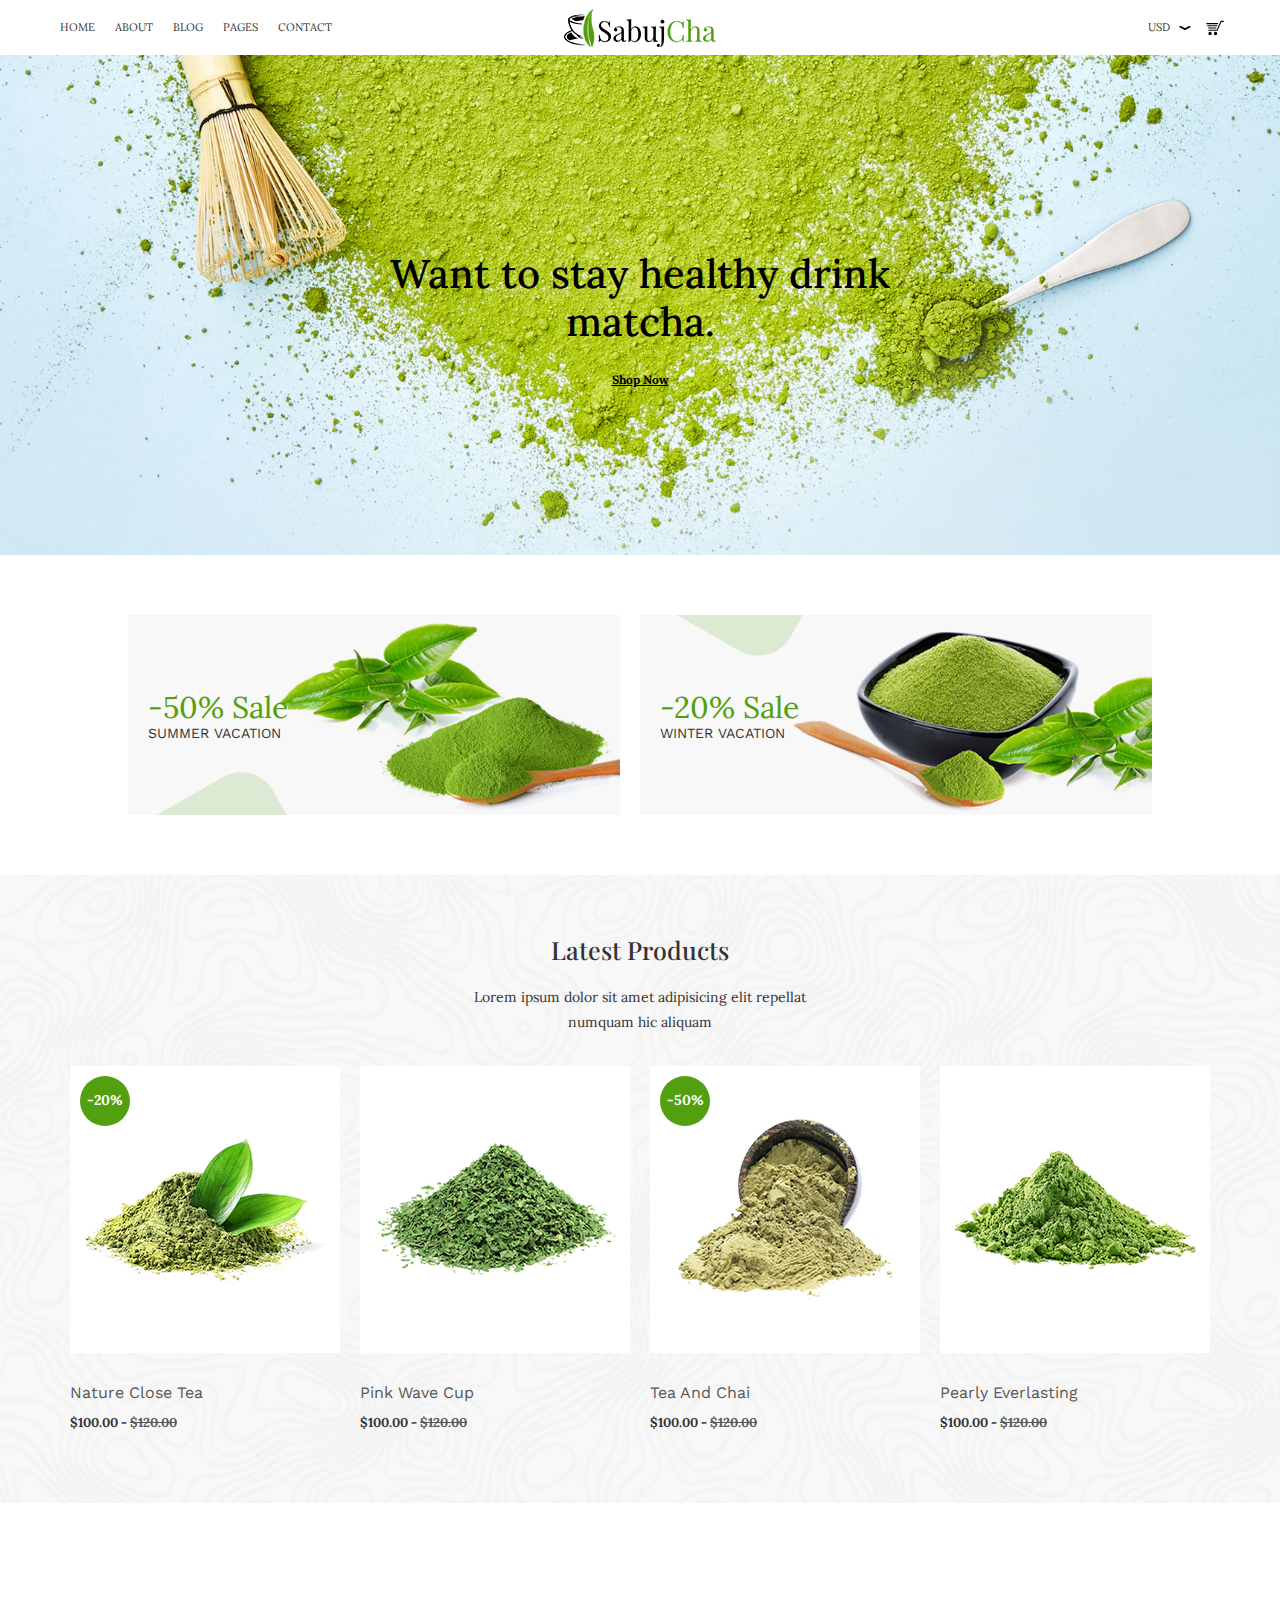
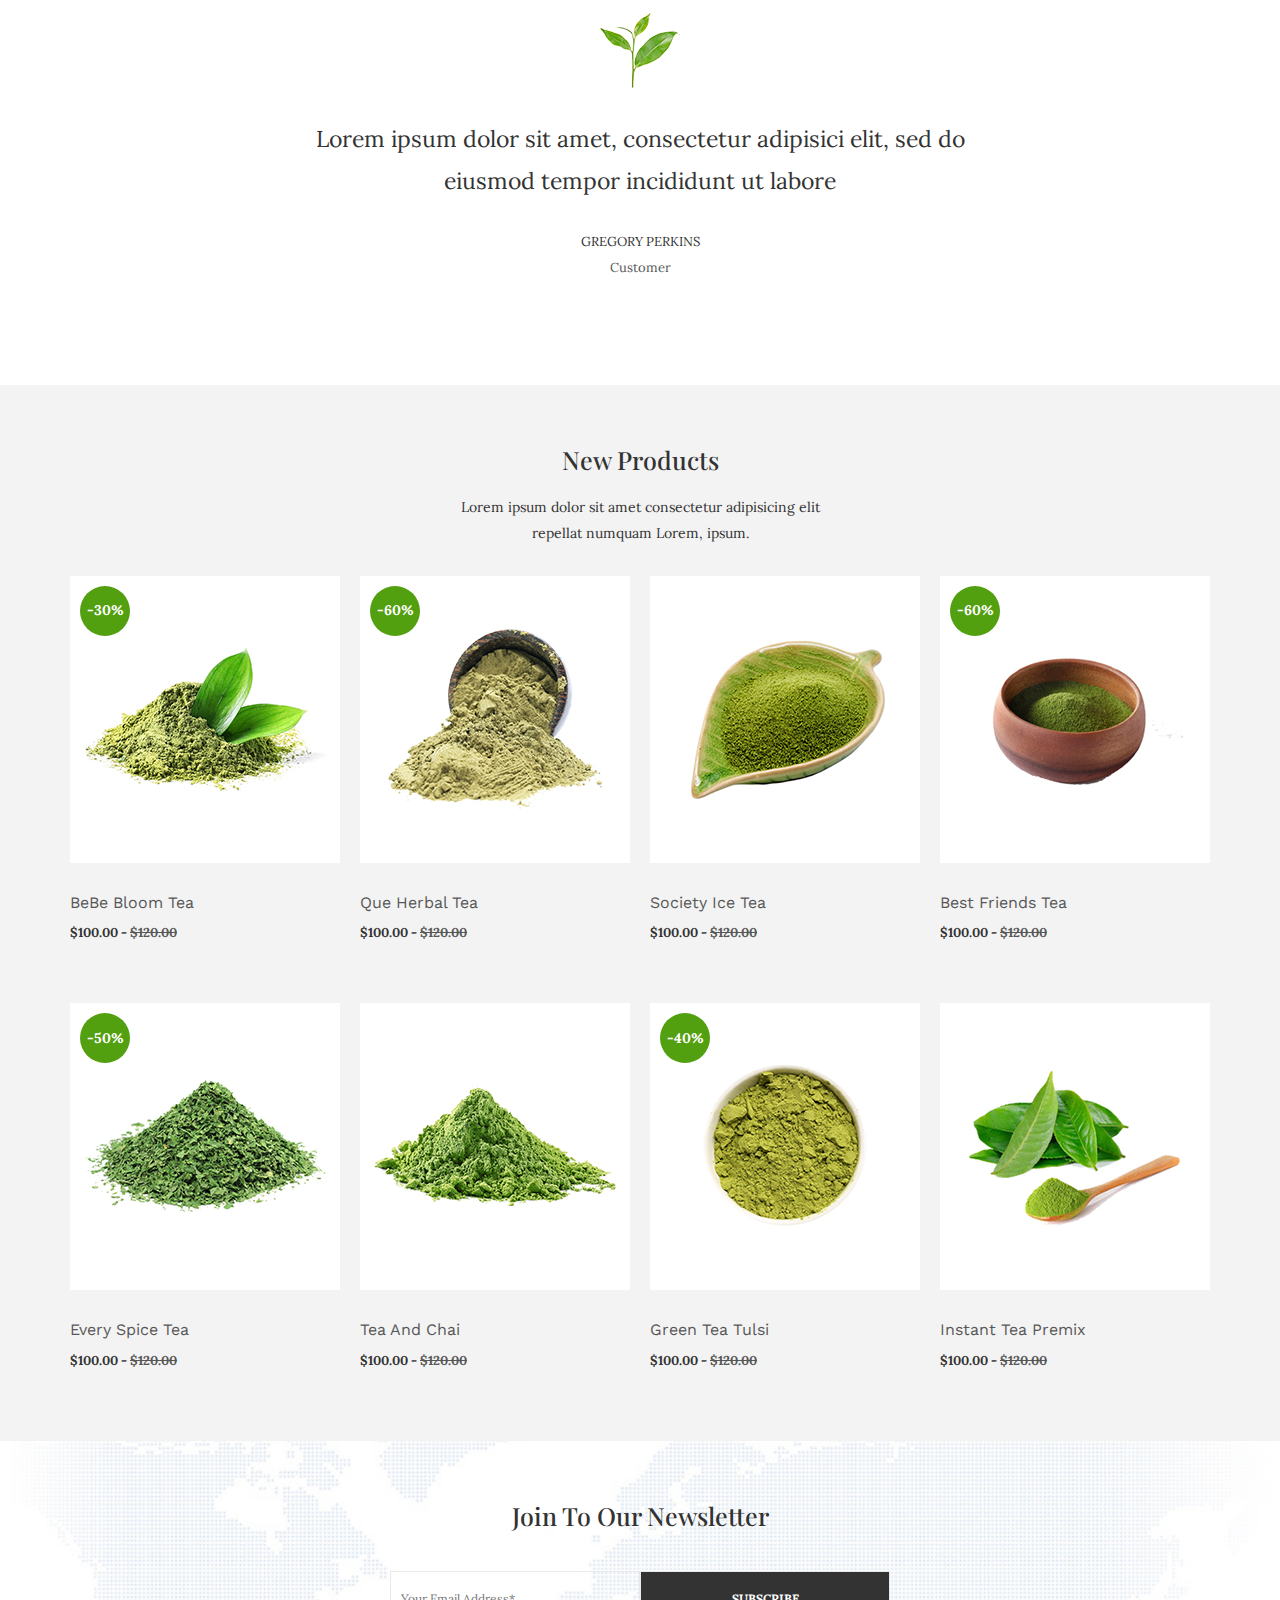
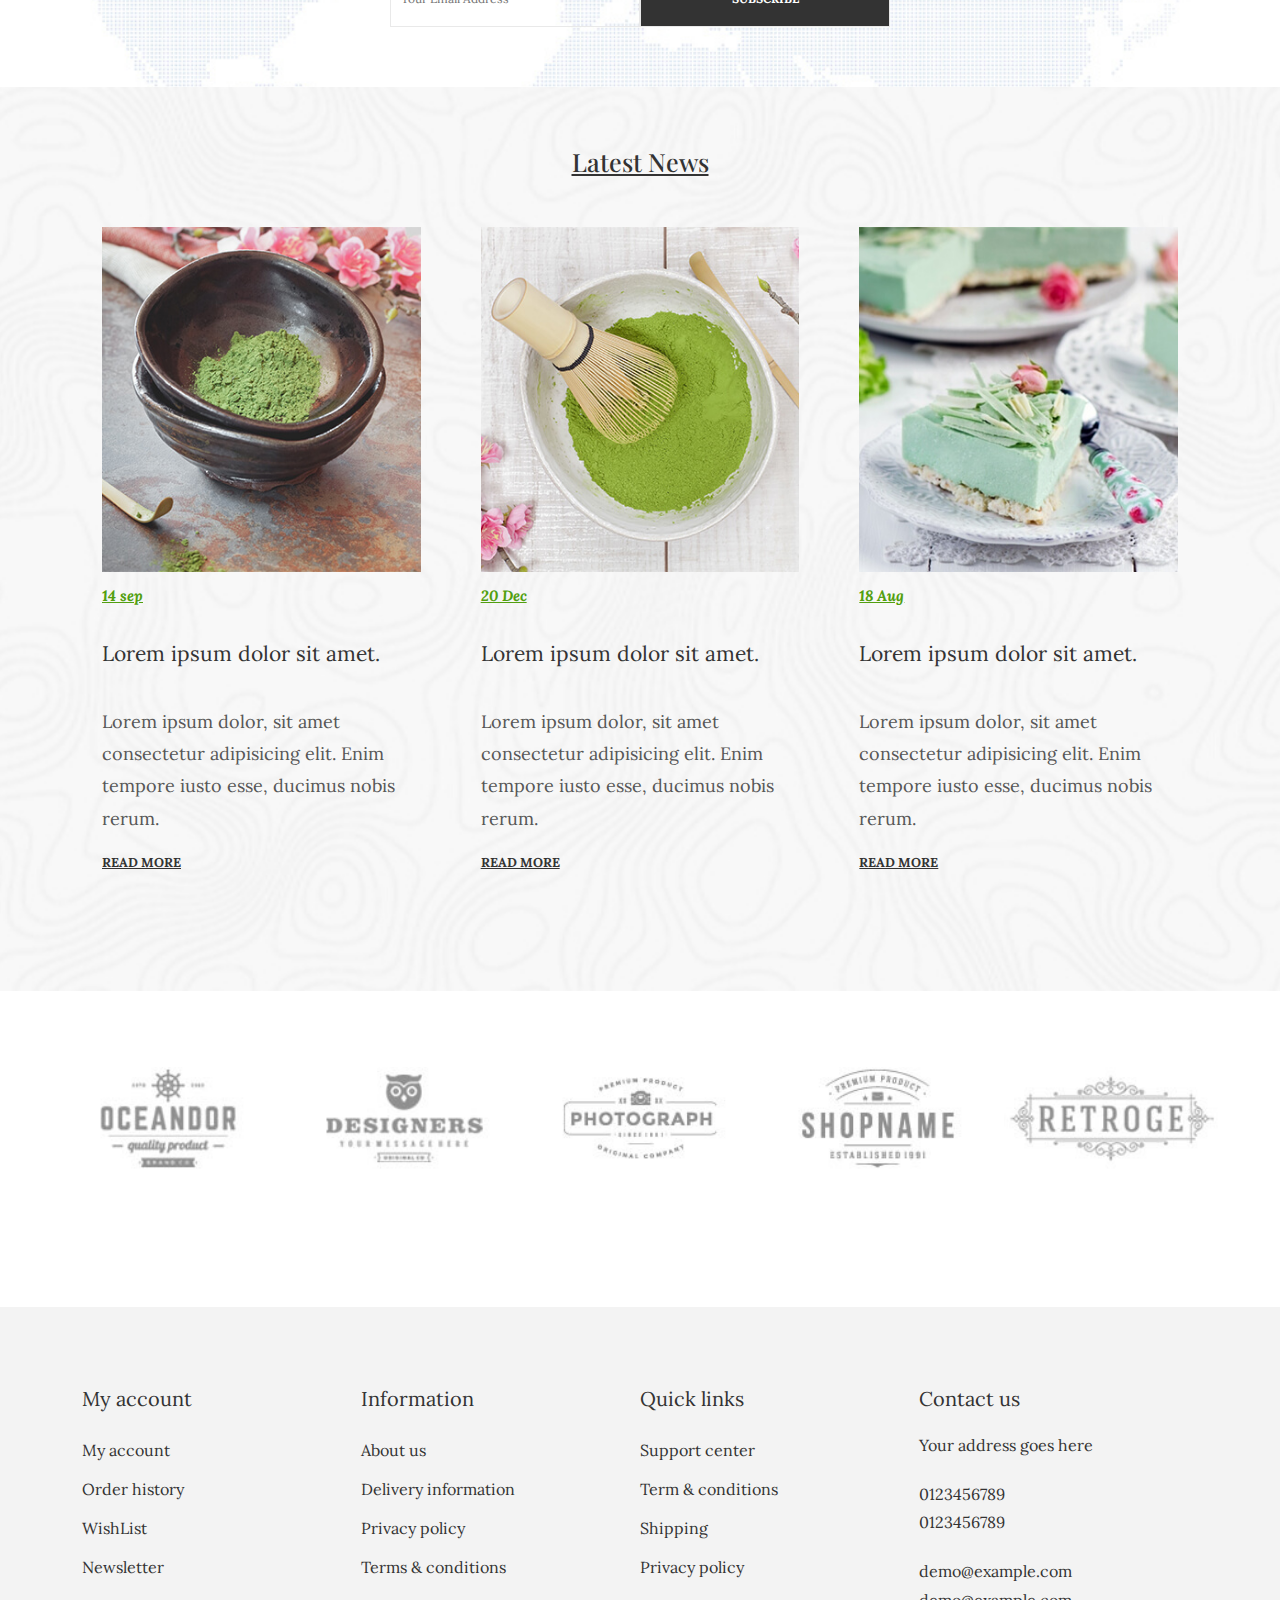
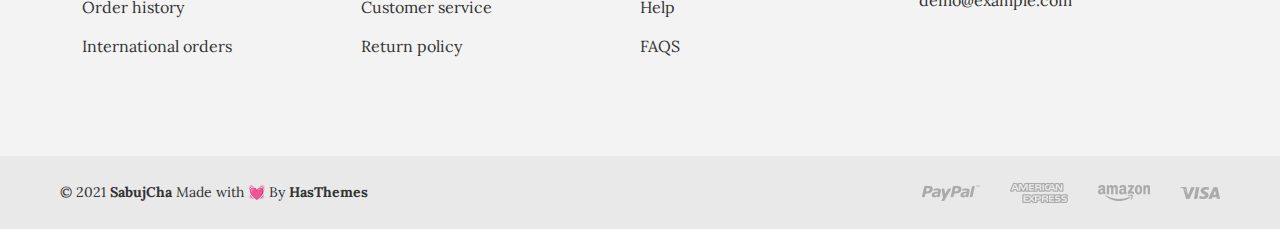
==== commit dd9ed42d: "Se agrega hover y enlaces en el nombre de los productos" ====
--- a/index.html
+++ b/index.html
@@ -39,7 +39,9 @@
         <div class="tienda">
             <p>USD</p>
 
-            <img src="img/curved-down.svg" alt="Icono" class="tienda__icono">
+            <a href="#">
+                <img src="img/curved-down.svg" alt="Icono" class="tienda__icono">
+            </a>
 
             <img src="img/navigation-menu.svg" alt="Icono" class="tienda__icono tienda__icono--movil">
 
@@ -61,13 +63,13 @@
         <div class="banner-card banner-card--1">
             <p class="banner-card__descuento">-50% Sale</p>
 
-            <p class="banner-card__nombre">Summer Vacation  </p>
+            <a href="#" class="banner-card__nombre">Summer Vacation</a>
         </div>
 
         <div class="banner-card banner-card--2">
             <p class="banner-card__descuento">-20% Sale</p>
 
-            <p class="banner-card__nombre">Winter Vacation  </p>
+            <a href="#" class="banner-card__nombre">Winter Vacation</a>
         </div>
     </div> <!--* /Banner *-->
 
@@ -89,7 +91,7 @@
 
                 <img src="img/product-1.jpg" alt="Imagen producto" class="card-producto__img">
     
-                <p class="card-producto__nombre">Nature close tea</p>
+                <a href="#" class="card-producto__nombre">Nature close tea</a>
     
                 <p class="card-producto__precio">$100.00 - <span>$120.00</span></p>
             </div> <!-- /Producto -->
@@ -98,7 +100,7 @@
             <div class="card-producto">
                 <img src="img/product-2.jpg" alt="Imagen producto" class="card-producto__img">
     
-                <p class="card-producto__nombre">Pink wave cup</p>
+                <a href="#" class="card-producto__nombre">Pink wave cup</a>
     
                 <p class="card-producto__precio">$100.00 - <span>$120.00</span></p>
             </div> <!-- /Producto -->
@@ -111,7 +113,7 @@
 
                 <img src="img/product-3.jpg" alt="Imagen producto" class="card-producto__img">
     
-                <p class="card-producto__nombre">Tea and Chai</p>
+                <a href="#" class="card-producto__nombre">Tea and Chai</a>
     
                 <p class="card-producto__precio">$100.00 - <span>$120.00</span></p>
             </div> <!-- /Producto -->
@@ -120,7 +122,7 @@
             <div class="card-producto">
                 <img src="img/product-4.jpg" alt="Imagen producto" class="card-producto__img">
     
-                <p class="card-producto__nombre">Pearly Everlasting</p>
+                <a href="#" class="card-producto__nombre">Pearly Everlasting</a>
     
                 <p class="card-producto__precio">$100.00 - <span>$120.00</span></p>
             </div> <!-- /Producto -->
@@ -158,7 +160,7 @@
 
                 <img src="img/product-1.jpg" alt="Imagen producto" class="card-producto__img">
     
-                <p class="card-producto__nombre">BeBe bloom tea</p>
+                <a href="#" class="card-producto__nombre">BeBe bloom tea</a>
     
                 <p class="card-producto__precio">$100.00 - <span>$120.00</span></p>
             </div> <!-- /Producto -->
@@ -171,7 +173,7 @@
 
                 <img src="img/product-3.jpg" alt="Imagen producto" class="card-producto__img">
     
-                <p class="card-producto__nombre">Que herbal tea</p>
+                <a href="#" class="card-producto__nombre">Que herbal tea</a>
     
                 <p class="card-producto__precio">$100.00 - <span>$120.00</span></p>
             </div> <!-- /Producto -->
@@ -180,7 +182,7 @@
             <div class="card-producto">
                 <img src="img/product-5.jpg" alt="Imagen producto" class="card-producto__img">
     
-                <p class="card-producto__nombre">Society ice tea</p>
+                <a href="#" class="card-producto__nombre">Society ice tea</a>
     
                 <p class="card-producto__precio">$100.00 - <span>$120.00</span></p>
             </div> <!-- /Producto -->
@@ -193,7 +195,7 @@
 
                 <img src="img/product-7.jpg" alt="Imagen producto" class="card-producto__img">
     
-                <p class="card-producto__nombre">Best friends tea</p>
+                <a href="#" class="card-producto__nombre">Best friends tea</a>
     
                 <p class="card-producto__precio">$100.00 - <span>$120.00</span></p>
             </div> <!-- /Producto -->
@@ -206,7 +208,7 @@
 
                 <img src="img/product-2.jpg" alt="Imagen producto" class="card-producto__img">
     
-                <p class="card-producto__nombre">Every spice tea</p>
+                <a href="#" class="card-producto__nombre">Every spice tea</a>
     
                 <p class="card-producto__precio">$100.00 - <span>$120.00</span></p>
             </div> <!-- /Producto -->
@@ -215,7 +217,7 @@
             <div class="card-producto">
                 <img src="img/product-4.jpg" alt="Imagen producto" class="card-producto__img">
     
-                <p class="card-producto__nombre">Tea and chai</p>
+                <a href="#" class="card-producto__nombre">Tea and chai</a>
     
                 <p class="card-producto__precio">$100.00 - <span>$120.00</span></p>
             </div> <!-- /Producto -->
@@ -228,7 +230,7 @@
 
                 <img src="img/product-6.jpg" alt="Imagen producto" class="card-producto__img">
     
-                <p class="card-producto__nombre">Green tea tulsi</p>
+                <a href="#" class="card-producto__nombre">Green tea tulsi</a>
     
                 <p class="card-producto__precio">$100.00 - <span>$120.00</span></p>
             </div> <!-- /Producto -->
@@ -237,7 +239,7 @@
             <div class="card-producto">
                 <img src="img/product-8.jpg" alt="Imagen producto" class="card-producto__img">
     
-                <p class="card-producto__nombre">Instant tea premix</p>
+                <a href="#" class="card-producto__nombre">Instant tea premix</a>
     
                 <p class="card-producto__precio">$100.00 - <span>$120.00</span></p>
             </div> <!-- /Producto -->
@@ -263,7 +265,9 @@
         <div class="entradas-blog contenedor">
             <!-- Entrada -->
             <div class="entrada">
-                <img src="img/blog-single-1.jpg" alt="Imagen entrada" class="entrada__img">
+                <a href="#">
+                    <img src="img/blog-single-1.jpg" alt="Imagen entrada" class="entrada__img">
+                </a>
 
                 <p class="entrada__fecha">14 sep</p>
 
@@ -278,7 +282,9 @@
 
             <!-- Entrada -->
             <div class="entrada">
-                <img src="img/blog-single-2.jpg" alt="Imagen entrada" class="entrada__img">
+                <a href="#">
+                    <img src="img/blog-single-2.jpg" alt="Imagen entrada" class="entrada__img">
+                </a>
 
                 <p class="entrada__fecha">20 Dec</p>
 
@@ -293,7 +299,9 @@
 
             <!-- Entrada -->
             <div class="entrada">
-                <img src="img/blog-single-3.jpg" alt="Imagen entrada" class="entrada__img">
+                <a href="#">
+                    <img src="img/blog-single-3.jpg" alt="Imagen entrada" class="entrada__img">
+                </a>
 
                 <p class="entrada__fecha">18 Aug</p>
 
@@ -317,6 +325,7 @@
             <li class="customers__lista-elemento">
                 <img src="img/2.jpg" alt="">
             </li>
+            
             <li class="customers__lista-elemento">
                 <img src="img/3.jpg" alt="">
             </li>
@@ -394,7 +403,7 @@
     <!--* Copyright *-->
     <div class="copyright">
         <p class="copyright__texto">
-            &copy; <span>SabujCha</span> Made with &#128147; By <span>HasThemes</span>
+            &copy; 2021 <span>SabujCha</span> Made with &#128147; By <span>HasThemes</span>
         </p>
         
         <img src="img/payment.png" alt="Imagen medios de pago" class="copyright__img">
--- a/css/estilos.css
+++ b/css/estilos.css
@@ -324,6 +324,8 @@
     font-family: var(--fuenteTituloProducto);
     text-transform: uppercase;
     font-size: 1.4rem;
+    text-decoration: none;
+    color: var(--negro);
 }
 
 @media (min-width: 1440px) { 
@@ -332,6 +334,9 @@
     }
 }
 
+.banner-card__nombre:hover {
+    color: var(--colorPrincipal);
+}
 /** Latest Products **/
 .latest-products {
     background-image: url(../img/bg-1.jpg);
@@ -446,8 +451,12 @@
     font-size: 1.6rem;
     font-family: var(--fuenteTituloProducto);
     color: var(--gris);
-}
-
+    text-decoration: none;
+}
+
+.card-producto__nombre:hover {
+    color: var(--colorPrincipal);
+}
 .card-producto__precio {
     text-align: left;
     font-size: 1.3rem;
@@ -747,6 +756,7 @@
     font-weight: 400;
     font-size: 1.8rem;
     text-align: left;
+    text-decoration: none;
 }
 
 @media (min-width: 1280px) { 
@@ -885,6 +895,10 @@
     align-items: center;
 }
 
+.enlaces {
+    background-color: transparent;
+}
+
 @media (min-width: 640px) { 
     .enlaces {
         display: grid;
@@ -898,7 +912,6 @@
         display: grid;
         grid-template-columns: repeat(4, 1fr);
         align-items: start;
-        background-color: transparent;
     }
 }
 
